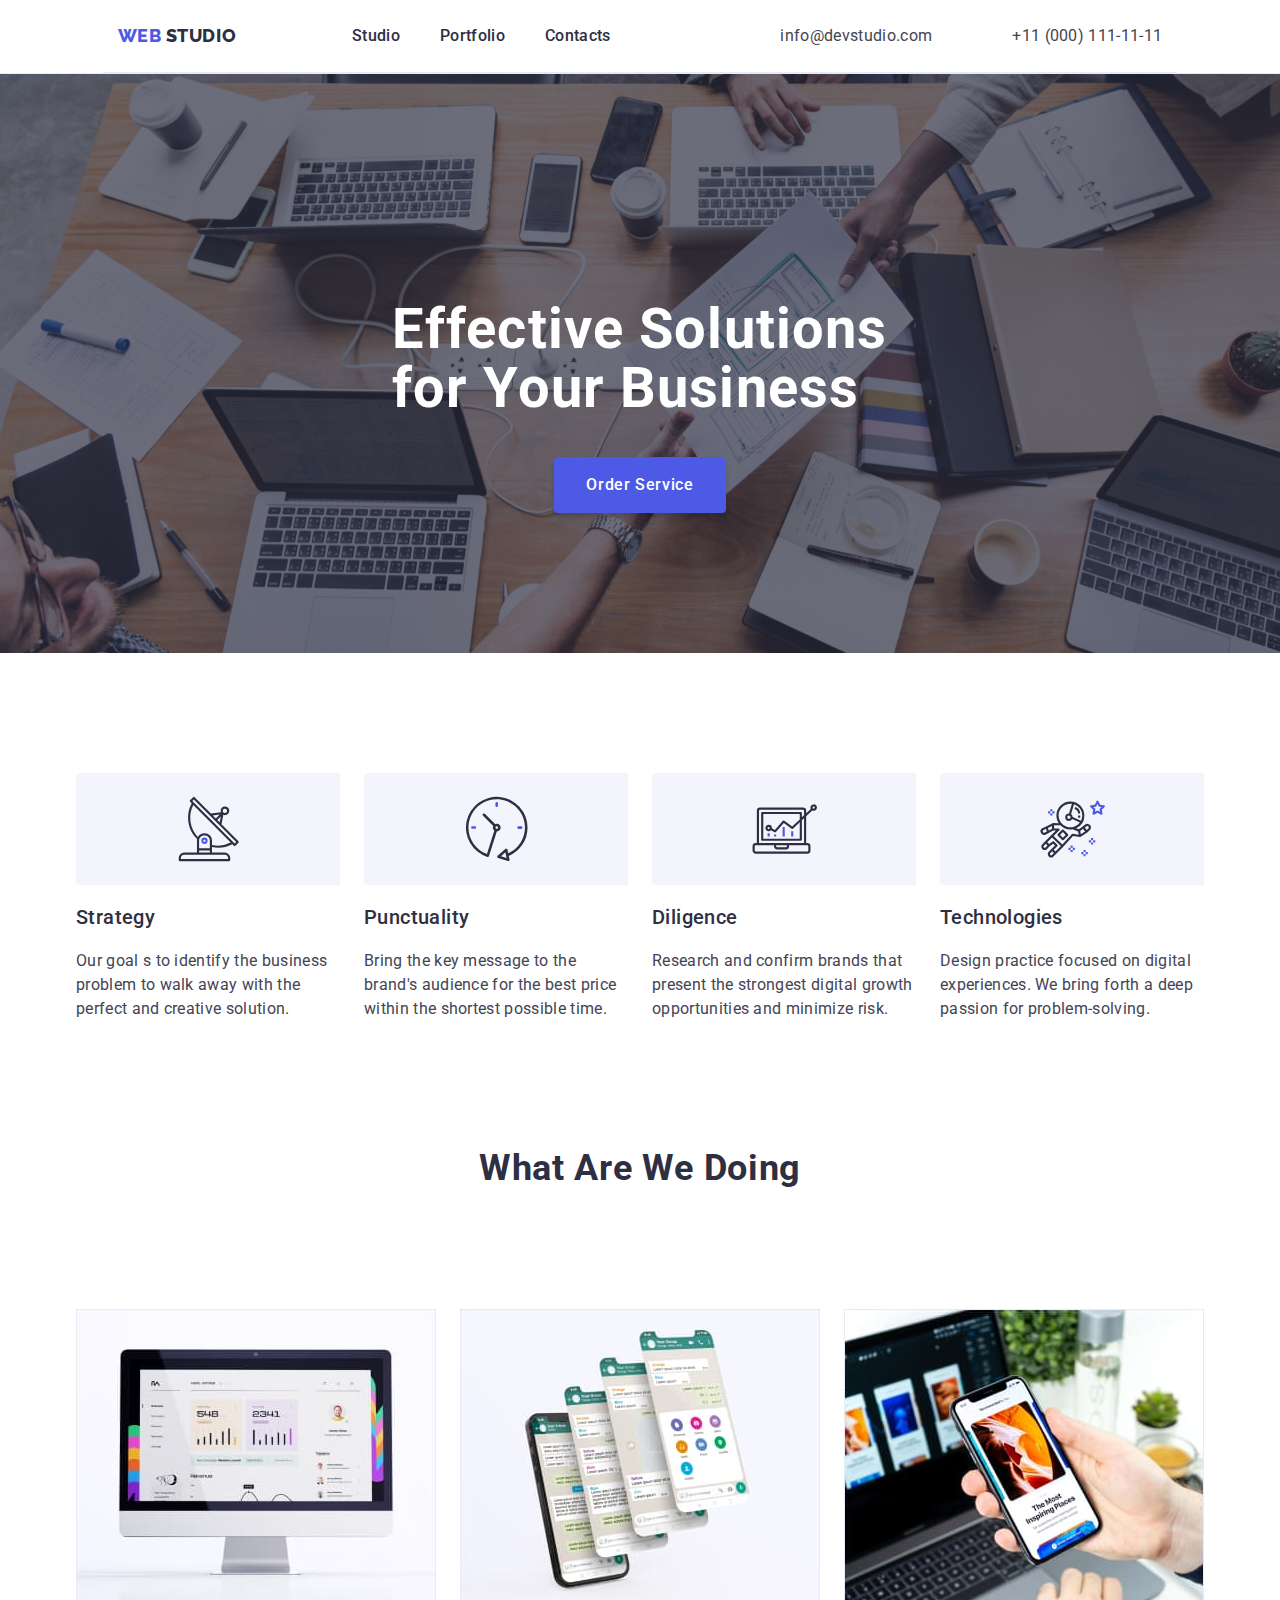
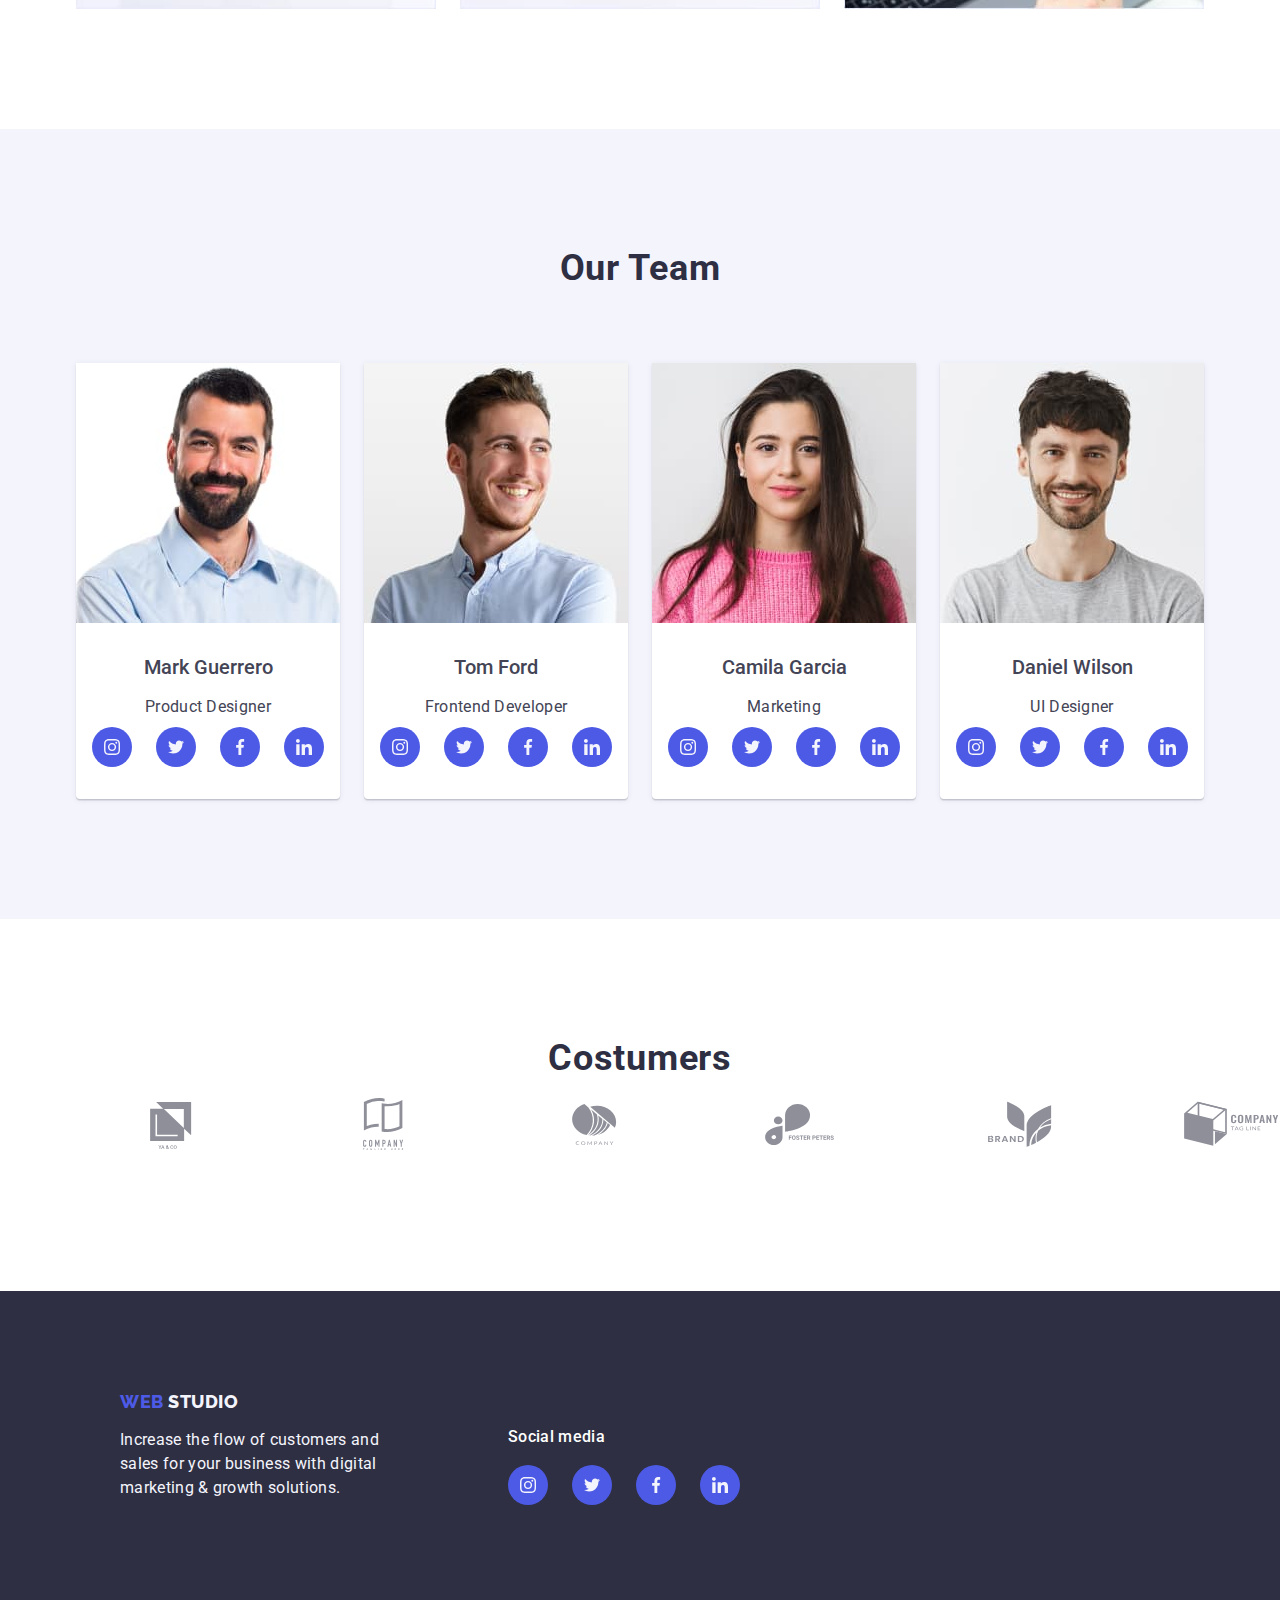
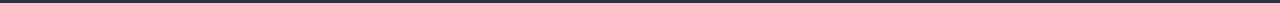
==== index.html @ 8d3af622 "costumers" ====
<!DOCTYPE html>
<html lang="en">
  <head>
    <meta charset="UTF-8" />
    <meta http-equiv="X-UA-Compatible" content="IE=edge" />
    <meta name="viewport" content="width=device-width, initial-scale=1.0" />
    <title>Document</title>
    <link
      rel="stylesheet"
      href="./modern-normalize.min.css"
    />
    <link rel="stylesheet" href="./css/styles.css" />
    <link rel="preconnect" href="https://fonts.googleapis.com" />
    <link rel="preconnect" href="https://fonts.gstatic.com" crossorigin />
    <link
      href="https://fonts.googleapis.com/css2?family=Raleway:wght@700;800&family=Roboto:wght@400;500;700;900&display=swap"
      rel="stylesheet"
    />
  </head>
  <body>
    <header class="flex-header">
      <div class="container flex-header">
        <nav class="flex-nav">
          <a href="#" class="link logo">
            web
            <span class="logo-studio">studio</span>
          </a>
          <ul class="list nav">
            <li>
              <a href="./index.html" class="link">Studio</a>
            </li>
            <li>
              <a href="./portfolio.html" class="link">Portfolio</a>
            </li>
            <li>
              <a href="" class="link">Contacts</a>
            </li>
          </ul>
        </nav>
        <address class="contacts">
          <ul class="list address">
            <li>
              <a href="mailto:info@devstudio.com" class="link contacts email">
                info@devstudio.com
              </a>
            </li>
            <li>
              <a href="tel:+11(000)111-11-11" class="link contacts phone">
                +11 (000) 111-11-11
              </a>
            </li>
          </ul>
        </address>
      </div>
    </header>

    <main>
      <section class="hero">
      <div class="container">
          <h1 class="hero-header">Effective Solutions for Your Business</h1>
          <button type="button" class="order">Order Service</button>
        </section>
      </div>
      <section class="section">
        <div class="container goals">
        <ul class="list first-section-studio">
          <li class="goals">
            <div class="goals-icons"
>           <svg>
              <use href="./images/icons.svg#icon-goals-satellite" class="goals-icons">
              </use>
            </svg>
          </div> 
            <h3 class="element-header">Strategy</h3>
            <p class="element-content">
              Our goal s to identify the business problem to walk away with the
              perfect and creative solution.
            </p>
          </li>
          <li class="goals">
            <div class="goals-icons"
            >           <svg>
                          <use href="./images/icons.svg#icon-goals-clock" class="goals-icons">
                          </use>
                        </svg>
                      </div> 
            <h3 class="element-header">Punctuality</h3>
            <p class="element-content">
              Bring the key message to the brand's audience for the best price
              within the shortest possible time.
            </p>
          </li>
          <li class="goals">
            <div class="goals-icons"
>           <svg>
              <use href="./images/icons.svg#icon-goals-chart" class="goals-icons">
              </use>
            </svg>
          </div> 
            <h3 class="element-header">Diligence</h3>
            <p class="element-content">
              Research and confirm brands that present the strongest digital
              growth opportunities and minimize risk.
            </p>
          </li>
          <li class="goals">
            <div class="goals-icons"
            >           <svg>
                          <use href="./images/icons.svg#icon-goals-astronaut" class="goals-icons">
                          </use>
                        </svg>
                      </div> 
            <h3 class="element-header">Technologies</h3>
            <p class="element-content">
              Design practice focused on digital experiences. We bring forth a
              deep passion for problem-solving.
            </p>
          </li>
        </ul>
      </div>
      </section>
      <section class="section">

        <h2 class="section-header">What are we doing</h2>
        <ul class="list projects">
          <li>
            <img
              src="./images/monitor.jpg"
              alt="website statistics seen from the perspective of the employee's account"
              width="360"
              height="300"
            />
          </li>
          <li>
            <img
              src="./images/phone-screens.jpg"
              alt="four previews of the chat screen on the communication platform, three of them floating above the smartphone screen"
              width="360"
              height="300"
            />
          </li>
          <li>
            <img
              src="./images/phone-in-front-of-the-laptop.jpg"
              alt="advertisement of the most inspring places recommendation app
            read on a smartphone. In the background, a laptop with the same
            application, a bottle of water, a cup of coffee and plants next to
            it"
              width="360"
              height="300"
            />
          </li>
        </ul>
      </section>
      <section class="section team-background">
        <div class="container flex-column">
        <h2 class="section-header-team">Our Team</h2>
        <ul class="list section-team">
          <li class="team">
            <img
              src="./images/team-card-first.jpg"
              alt="smiling worker with thick beard and brown eyes, looking straight at the camera, wearing a blue shirt"
              width="264"
              height="260"
            />
            <div class="team-image-caption">
            <h4 class="heading-section">Mark Guerrero</h4>
            <p class="element-content">Product Designer</p>
     
            <ul class="social-media">
              <li class="circle">
            <svg>
              <use href="./images/icons.svg#icon-instagram" width="16" height="16"></use>
            </svg>
          </li>
          <li class="circle">
            <svg>
              <use href="./images/icons.svg#icon-twitter" width="16" height="16">
              </use>
            </svg>
          </li>
          <li class="circle">
            <svg>
              <use href="./images/icons.svg#icon-facebook"  width="16" height="16">
              </use>
            </svg>
          </li>
          <li class="circle">
            <svg>
              <use href="./images/icons.svg#icon-linkedin"  width="16" height="16">
              </use>
            </svg>
          </li>
          </ul>
          </div>
          </li>
          <li class="team">
            <img
              src="./images/team-card-second.jpg"
              alt="smiling slim worker looking into the distance, he has blonde hair and is wearing a blue shirt"
              width="264"
              height="260"
            />
            <div class="team-image-caption">

            <h4 class="heading-section">Tom Ford</h4>
            <p class="element-content">Frontend Developer</p>
        
              <ul class="social-media">
                <li class="circle">
              <svg>
                <use href="./images/icons.svg#icon-instagram" width="16" height="16"></use>
              </svg>
            </li>
            <li class="circle">
              <svg>
                <use href="./images/icons.svg#icon-twitter" width="16" height="16">
                </use>
              </svg>
            </li>
            <li class="circle">
              <svg>
                <use href="./images/icons.svg#icon-facebook"  width="16" height="16">
                </use>
              </svg>
            </li>
            <li class="circle">
              <svg>
                <use href="./images/icons.svg#icon-linkedin"  width="16" height="16">
                </use>
              </svg>
            </li>
            </ul>
            </div>
          </li>
          <li class="team">
            <img
              src="./images/team-card-third.jpg"
              alt="slightly smiling female worker with long brown hair, wears pink lipstick and pink sweater"
              width="264"
              height="260"
            />
            <div class="team-image-caption">
            <h4 class="heading-section">Camila Garcia</h4>
            <p class="element-content">Marketing</p>
      
              <ul class="social-media">
                <li class="circle">
              <svg>
                <use href="./images/icons.svg#icon-instagram" width="16" height="16"></use>
              </svg>
            </li>
            <li class="circle">
              <svg>
                <use href="./images/icons.svg#icon-twitter" width="16" height="16">
                </use>
              </svg>
            </li>
            <li class="circle">
              <svg>
                <use href="./images/icons.svg#icon-facebook"  width="16" height="16">
                </use>
              </svg>
            </li>
            <li class="circle">
              <svg>
                <use href="./images/icons.svg#icon-linkedin"  width="16" height="16">
                </use>
              </svg>
            </li>
            </ul>
            </div>
          </li>
          <li class="team">
            <img
              src="./images/team-card-fourth.jpg"
              alt="slim smiling worker looking straight at the camera, has fine stubble and brown hair"
              width="264"
              height="260"
            />
            <div class="team-image-caption">
            <h4 class="heading-section">Daniel Wilson</h4>
            <p class="element-content">UI Designer</p>
              <ul class="social-media">
                <li class="circle">
              <svg>
                <use href="./images/icons.svg#icon-instagram" width="16" height="16"></use>
              </svg>
            </li>
            <li class="circle">
              <svg>
                <use href="./images/icons.svg#icon-twitter" width="16" height="16">
                </use>
              </svg>
            </li>
            <li class="circle">
              <svg>
                <use href="./images/icons.svg#icon-facebook"  width="16" height="16">
                </use>
              </svg>
            </li>
            <li class="circle">
              <svg>
                <use href="./images/icons.svg#icon-linkedin"  width="16" height="16">
                </use>
              </svg>
            </li>
            </ul>
            
            </div>
          </li>
        </ul>
      </div>
      </section>
      <section class="costumers-section">
        <div class="container">
          <h2 class="section-header-costumers">Costumers</h2>
          <ul class="list costumers">
<li>
  <svg class="costumers-icons">
    <use href="./images/icons.svg#icon-client-one"></use>
  </svg>
</li>
<li>
  <svg class="costumers-icons">
    <use href="./images/icons.svg#icon-client-two"></use>
  </svg>
</li>
<li>
  <svg class="costumers-icons">
    <use href="./images/icons.svg#icon-client-three"></use>
  </svg>
</li>
<li>
  <svg class="costumers-icons">
    <use href="./images/icons.svg#icon-client-four"></use>
  </svg>
</li>
<li>
  <svg class="costumers-icons">
    <use href="./images/icons.svg#icon-client-five"></use>
  </svg>
</li>
<li>
  <svg class="costumers-icons">
    <use href="./images/icons.svg#icon-client-six"></use>
  </svg>
</li>
          </ul>        
        </div>
      </section>
        </main>
    <footer class="footer-background-color footer-height">
      <div class="footer-logo">
      <a href="#" class="link logo">
        web
        <span class="logo-footer">studio</span>
      </a>
      <p class="element-content footer">
        Increase the flow of customers and sales for your business with digital
        marketing & growth solutions.
      </p>
    </div>
      <div class="icons-footer">

        <h4>Social media</h4>
        <ul class="social-media">
          <li class="circle">
        <svg>
          <use href="./images/icons.svg#icon-instagram" width="16" height="16"></use>
        </svg>
      </li>
      <li class="circle">
        <svg>
          <use href="./images/icons.svg#icon-twitter" width="16" height="16">
          </use>
        </svg>
      </li>
      <li class="circle">
        <svg>
          <use href="./images/icons.svg#icon-facebook"  width="16" height="16">
          </use>
        </svg>
      </li>
      <li class="circle">
        <svg>
          <use href="./images/icons.svg#icon-linkedin"  width="16" height="16">
          </use>
        </svg>
      </li>
      </ul>
      </div>
    </footer>
  </body>
</html>
---- css/styles.css ----
:root {
  --white: rgba(255, 255, 255, 1);
  --cornflower: rgba(231, 233, 252, 1);
  --iris: rgba(77, 90, 229, 1);
  --navy-blue: rgba(46, 47, 66, 1);
  --slate: rgba(67, 68, 85, 1);
  --cloud: rgba(244, 244, 253, 1);
  --ocean: rgba(64, 75, 191, 1);
  --light-slate: rgba (142, 143, 153, 1);
}

body {
  font-family: "Roboto", sans-serif;
  text-decoration: none;
  color: var(--slate);
  background-color: var(--white);
}

img {
  display: block;
}

ul,
h2,
h4,
p {
  margin-block-start: 0;
  margin-block-end: 0;
  margin-inline-start: 0;
  margin-inline-end: 0;
  padding-inline-start: 0;
}

.container {
  max-width: 1158px;
  margin: 0 auto;
  padding: 0 15px;
}

.link {
  font-size: 16px;
  line-height: 1.5;
  text-decoration: none;
  font-weight: 500;
  color: var(--navy-blue);
  letter-spacing: 0.02em;
}

.link:hover,
.link:focus {
  color: var(--ocean);
}

.flex-header {
  display: flex;
  justify-content: baseline;
  border-bottom: 1px solid var(--cornflower);
}

.logo {
  margin-right: 76px;

  font-family: "Raleway", sans-serif;
  font-weight: 800;
  font-size: 18px;
  line-height: 1.17;
  font-weight: 800px;
  letter-spacing: 0.03em;
  text-transform: uppercase;
  color: var(--iris);
}

.logo-studio {
  color: var(--navy-blue);
}

address {
  font-style: normal;
}

.list {
  list-style: none;
}

.address {
  display: flex;
  justify-content: flex-end;
  gap: 40px;
}

.nav {
  display: flex;
  padding: 24px 0;
  gap: 40px;
  font-weight: 500;
  line-height: 1.5;
}

.flex-nav {
  display: flex;
  align-items: center;
  gap: 40px;
}
.contacts {
  color: var(--slate);
  font-weight: 400;
  display: block;
}

.contacts:hover,
.contacts:focus {
  color: var(--ocean);
}

.phone {
  display: block;
  margin: 24px 0 24px 40px;
}

.email {
  display: block;
  margin: 24px 0 24px 170px;
}

.hero {
  padding: 188px 0 140px 0;
  background-color: var(--navy-blue);
  display: flex;
  justify-content: center;
  flex-direction: column;
  background-image: linear-gradient(
    rgba(46, 47, 66, 0.7),
    rgba(46, 47, 66, 0.7)
  ),
  url(../images/people-office.jpg);
  background-repeat: no-repeat;


}

.hero-header {
  margin-right: auto;
  margin-left: auto;
  max-width: 496px;
  font-size: 56px;
  font-weight: 700;
  line-height: 1.07;
  letter-spacing: 0.02em;
  color: var(--white);


}

.order {
  display: block;
  margin: 0 auto;
  padding: 16px 32px;
  font-family: "Roboto", sans-serif;
  font-size: 16px;
  font-weight: 500;
  line-height: 1.5;
  letter-spacing: 0.04em;

  color: var(--white);
  background-color: var(--iris);
  border: none;
  box-shadow: 0px 4px 4px 0px rgba(0, 0, 0, 0.15);
  border-radius: 4px;
  cursor: pointer;
}

.order:hover,
.order:focus {
  color: var(--ocean);
  background-color: var(--white);
}

.first-section-studio {
  display: flex;
  flex-direction: row;
  gap: 24px;
  padding-top: 120px;
  padding-bottom: 120px;
}

.goals li {
  width: calc((100% - 72px) / 4);
}



.list.projects {
  display: flex;
  flex-direction: row;
  justify-content: center;
  gap: 24px;
  margin-bottom: 120px;
}

.element-header {
  display: flex;
  flex-direction: row;
  font-size: 20px;
  font-weight: 500;
  line-height: 1.2;
  letter-spacing: 0.02em;
  color: var(--navy-blue);
}

.flex-column {
  flex-direction: column;
}

h4 > .element-header {
  margin: 35px;
}

.section-header {
  font-size: 36px;
  font-weight: 700;
  line-height: 1.11;
  text-align: center;
  letter-spacing: 0.02em;
  text-transform: capitalize;
  color: var(--navy-blue);
  padding-bottom: 120px;
}
.section-header-team {
  font-size: 36px;
  font-weight: 700;
  line-height: 1.11;
  text-align: center;
  letter-spacing: 0.02em;
  text-transform: capitalize;
  color: var(--navy-blue);
  padding-top: 120px;
  padding-bottom: 0 auto;
}

.section-team {
  width: calc((100% - 72px px) / 4);
  display: flex;
  flex-direction: row;
  justify-content: center;
  gap: 24px;
  padding-bottom: 120px;
  padding-top: 74px;
  margin: 0 auto;
}

.team {
  text-align: center;
  border-radius: 0px 0px 4px 4px;
  background: var(--white, #fff);
  box-shadow: 0px 2px 1px 0px rgba(46, 47, 66, 0.08),
    0px 1px 1px 0px rgba(46, 47, 66, 0.16),
    0px 1px 6px 0px rgba(46, 47, 66, 0.08);
}

.team-image-caption {

  padding: 32px 0px;
  text-align: center;

}

.team-background {
  background-color: var(--cloud);
}

.heading-section  {
  font-size: 20px;
  font-weight: 500;
  line-height: 1.2em;
  margin-bottom: 8px;
}

.element-content {
  font-size: 16px;
  line-height: 1.5;
  letter-spacing: 0.02em;
  margin-bottom: 8px;
}

.footer.element-content {
  color: var(--cloud);
}

.footer-height {
  max-height: 312px;
  padding: 100px 120px;
}

.footer-background-color {
  background-color: var(--navy-blue);
}

.logo-footer {
  color: var(--cloud);
  display: inline-block;
}

.element-content {
  color: var(--slate);
  line-height: 1.5;
  letter-spacing: 0.02em;
  display: block;
  width: 264px;
  margin-top: 16px;
}

.button.menu {
  padding: 12px 24px 12px;
  outline: none;
  font-family: "Roboto", sans-serif;
  font-size: 16px;
  font-weight: 500;
  line-height: 1.5;
  letter-spacing: 0.04em;
  color: var(--iris);
  background-color: var(--cloud);
  border: 1px solid var(--cornflower);
  border-radius: 4px;
  cursor: pointer;
}

.button.menu:active {
  color: var(--white);
  background-color: var(--ocean);
}
.button.menu:hover,
.button.menu:focus {
  color: var(--white);
  background-color: var(--ocean);
  box-shadow: 0px 2px 2px 0px rgba(0, 0, 0, 0.12);
  box-shadow: 0px 2px 1px 0px rgba(0, 0, 0, 0.08);
  box-shadow: 0px 3px 1px 0px rgba(0, 0, 0, 0.1);
}

.portfolio-container {
  padding-top: 96px;
  padding-bottom: 120px;
}

.menu-filters {
  display: flex;
  justify-content: center;
  gap: 24px;
  margin-bottom: 72px;
}

.portfolio-section {
  display: flex;
  justify-content: center;
  flex-direction: row;
  flex-wrap: wrap;
  column-gap: 24px;
  row-gap: 48px;
}


.project-card-caption {
  padding: 32px 16px 32px;
  border: 1px solid var(--cornflower);
  border-top: none;
}

.project-card-heading, .project-card-heading:visited  {
  color: var(--navyblue);
  font-size: 20px;
  font-weight: 500;
  line-height: 1.2em;
  margin-bottom: 8px;
}

.project-card-type, .project-card-type:visited {
    color: var(--slate, #434455);
    font-family: Roboto;
    font-size: 16px;
    line-height: 1.5em;
    letter-spacing: 0.32px;
}

.goals-icons {
  display: flex;
  justify-content: center;
  align-items: center;
  width: 264px;
  height: 112px;
  border-radius: 4px;
}


.social-media {
  display: flex;
  justify-content: center;
  gap: 24px;
  list-style: none;
}

.circle {
  display: flex;
  justify-content: center;
  align-items: center;
  width: 40px;
  height: 40px;
  border-radius: 50%;
  background-color: var(--iris);
}

.circle>svg {
  width: 16px;
  height: 16px;
}

.section-header-costumers {
  font-size: 36px;
  font-weight: 700;
  line-height: 1.11;
  letter-spacing: 0.02em;
  text-align: center;
color: var(--navy-blue);  

}

.costumers-section {
  display: flex;
  flex-direction: row;
  gap: 24px;
  padding-top: 120px;
  padding-bottom: 120px;
}

.costumers-icons {
  width: 188px;
  height: 88px;
  border: 1px solid var(--light-slate);
  border-radius: 4px;
}

.costumers  {
  display: flex;
  gap: 24px;
}

.circle-footer { display: flex;
  justify-content: center;
  align-items: center;
  width: 40px;
  height: 40px;
  border-radius: 50%;
  background-color: var(--iris);}

  .icons-footer {
    display: inline-block;
    margin-left: 120px;
   
  }
.footer-logo {
  display: inline-block;
}

.icons-footer>h4 {
  color: var(--white);
font-weight: 500;
line-height: 24px;
letter-spacing: 0.02em;
text-align: left;
margin-bottom: 16px;

}
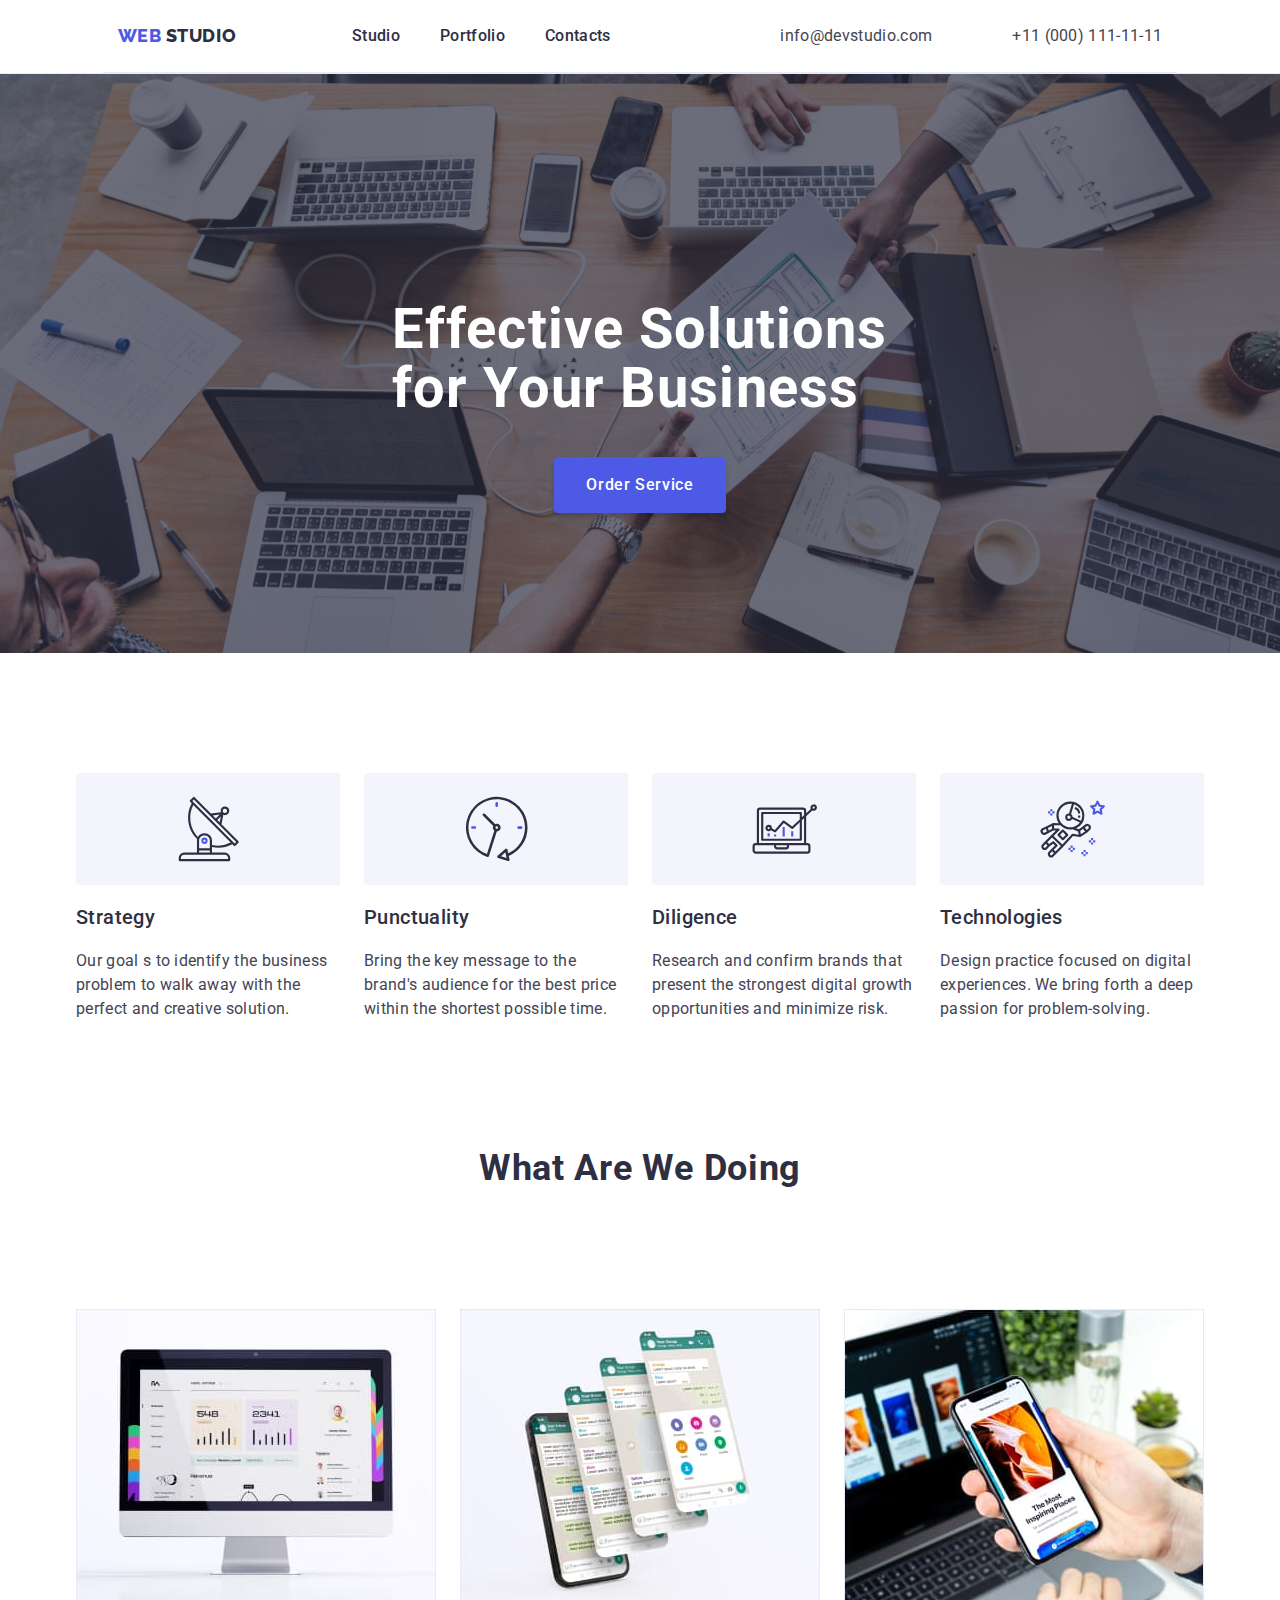
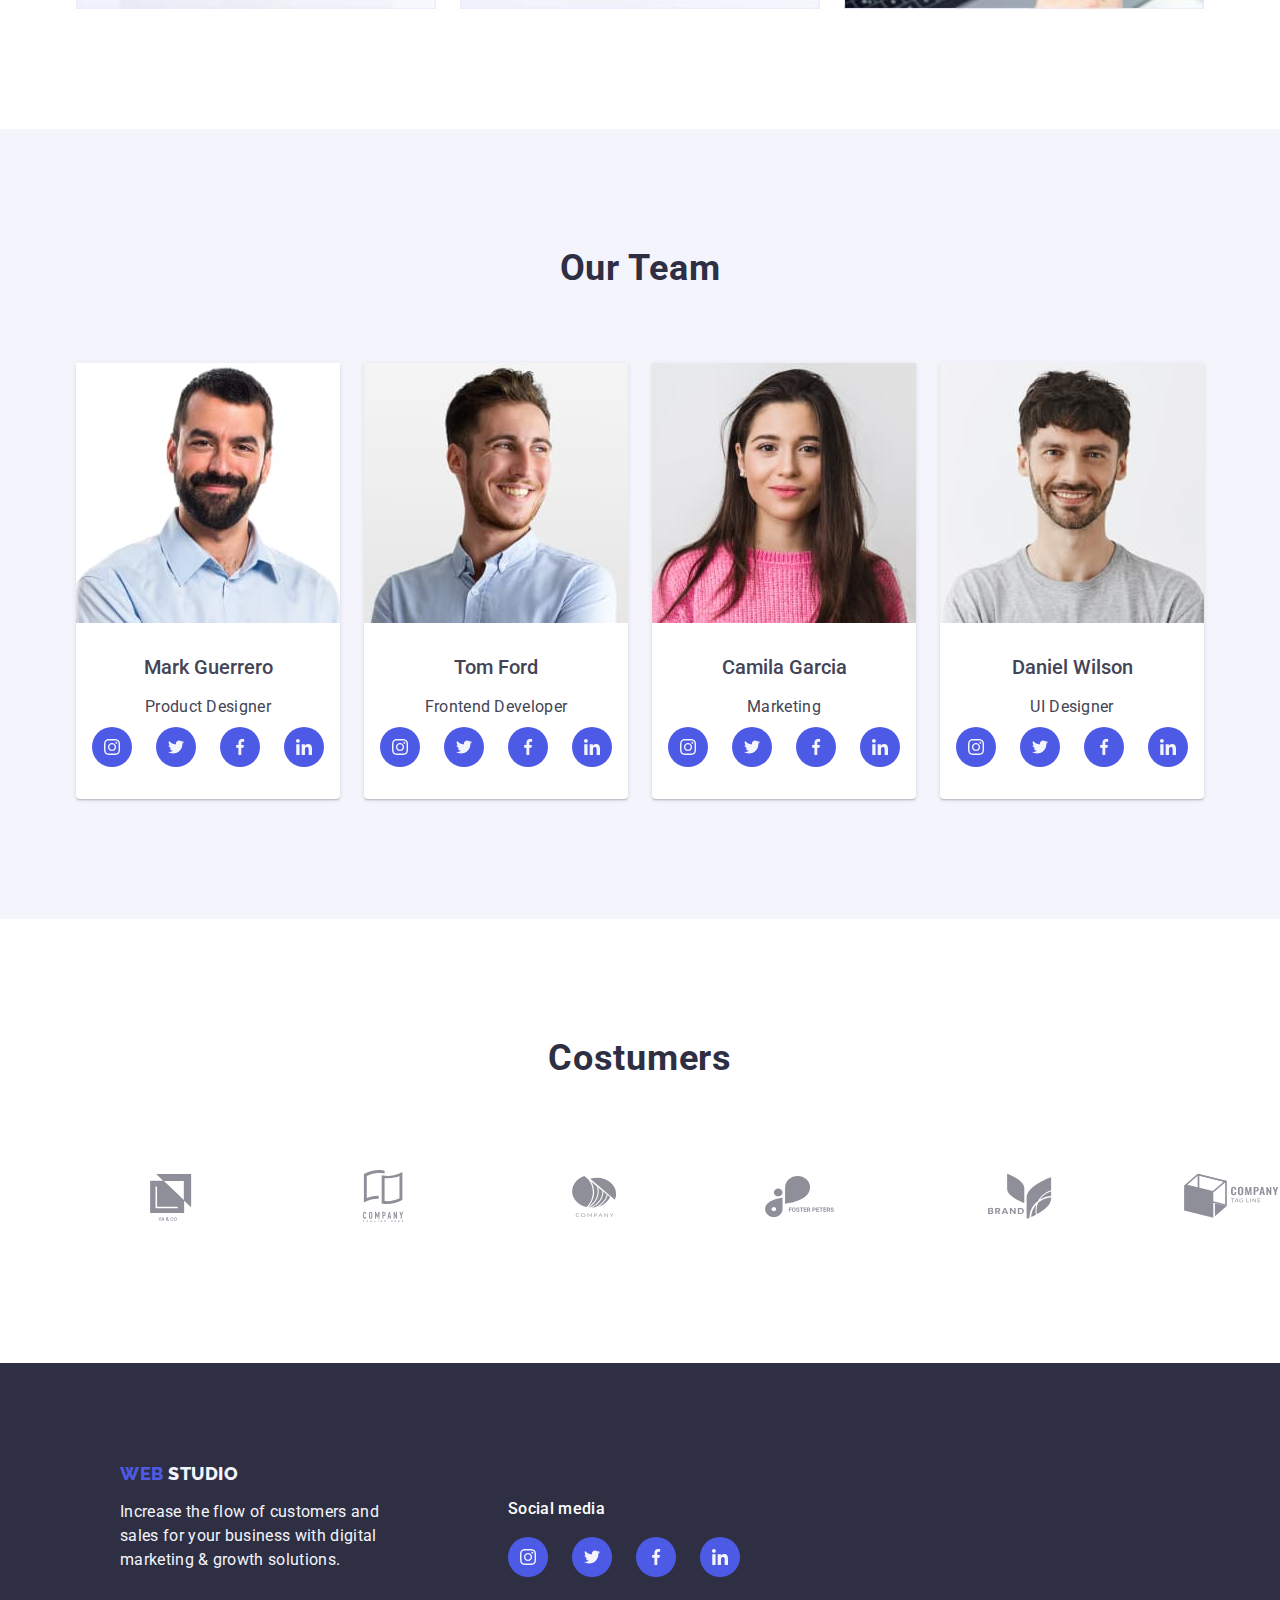
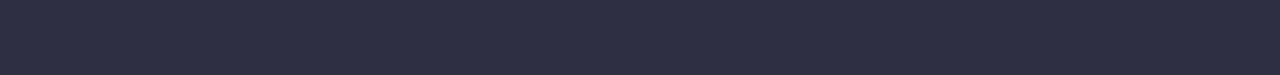
==== commit f46b1d65: "hover" ====
--- a/index.html
+++ b/index.html
@@ -301,7 +301,7 @@
             </li>
             <li class="circle">
               <svg>
-                <use href="./images/icons.svg#icon-linkedin"  width="16" height="16">
+                <use href="./images/icons.svg#icon-linkedin"  width="16" height="16" class="team-card-sm">
                 </use>
               </svg>
             </li>
@@ -362,8 +362,7 @@
       </p>
     </div>
       <div class="icons-footer">
-
-        <h4>Social media</h4>
+        <h4 class="footer-sm">Social media</h4>
         <ul class="social-media">
           <li class="circle">
         <svg>
--- a/css/styles.css
+++ b/css/styles.css
@@ -8,6 +8,7 @@
   --cloud: rgba(244, 244, 253, 1);
   --ocean: rgba(64, 75, 191, 1);
   --light-slate: rgba (142, 143, 153, 1);
+  --success: rgba(49, 208, 170, 1);
 }
 
 body {
@@ -249,6 +250,13 @@
   margin: 0 auto;
 }
 
+.team-card-sm:hover {
+  color: var(--ocean);
+}
+.social-media.circle:hover {
+  color: var(--success);
+
+}
 .team {
   text-align: center;
   border-radius: 0px 0px 4px 4px;
@@ -421,7 +429,7 @@
   letter-spacing: 0.02em;
   text-align: center;
 color: var(--navy-blue);  
-
+margin-bottom: 72px;
 }
 
 .costumers-section {
@@ -443,6 +451,8 @@
   display: flex;
   gap: 24px;
 }
+
+
 
 .circle-footer { display: flex;
   justify-content: center;
@@ -467,7 +477,7 @@
 line-height: 24px;
 letter-spacing: 0.02em;
 text-align: left;
-margin-bottom: 16px;
-
-}
-
+padding-bottom: 16px;
+
+}
+
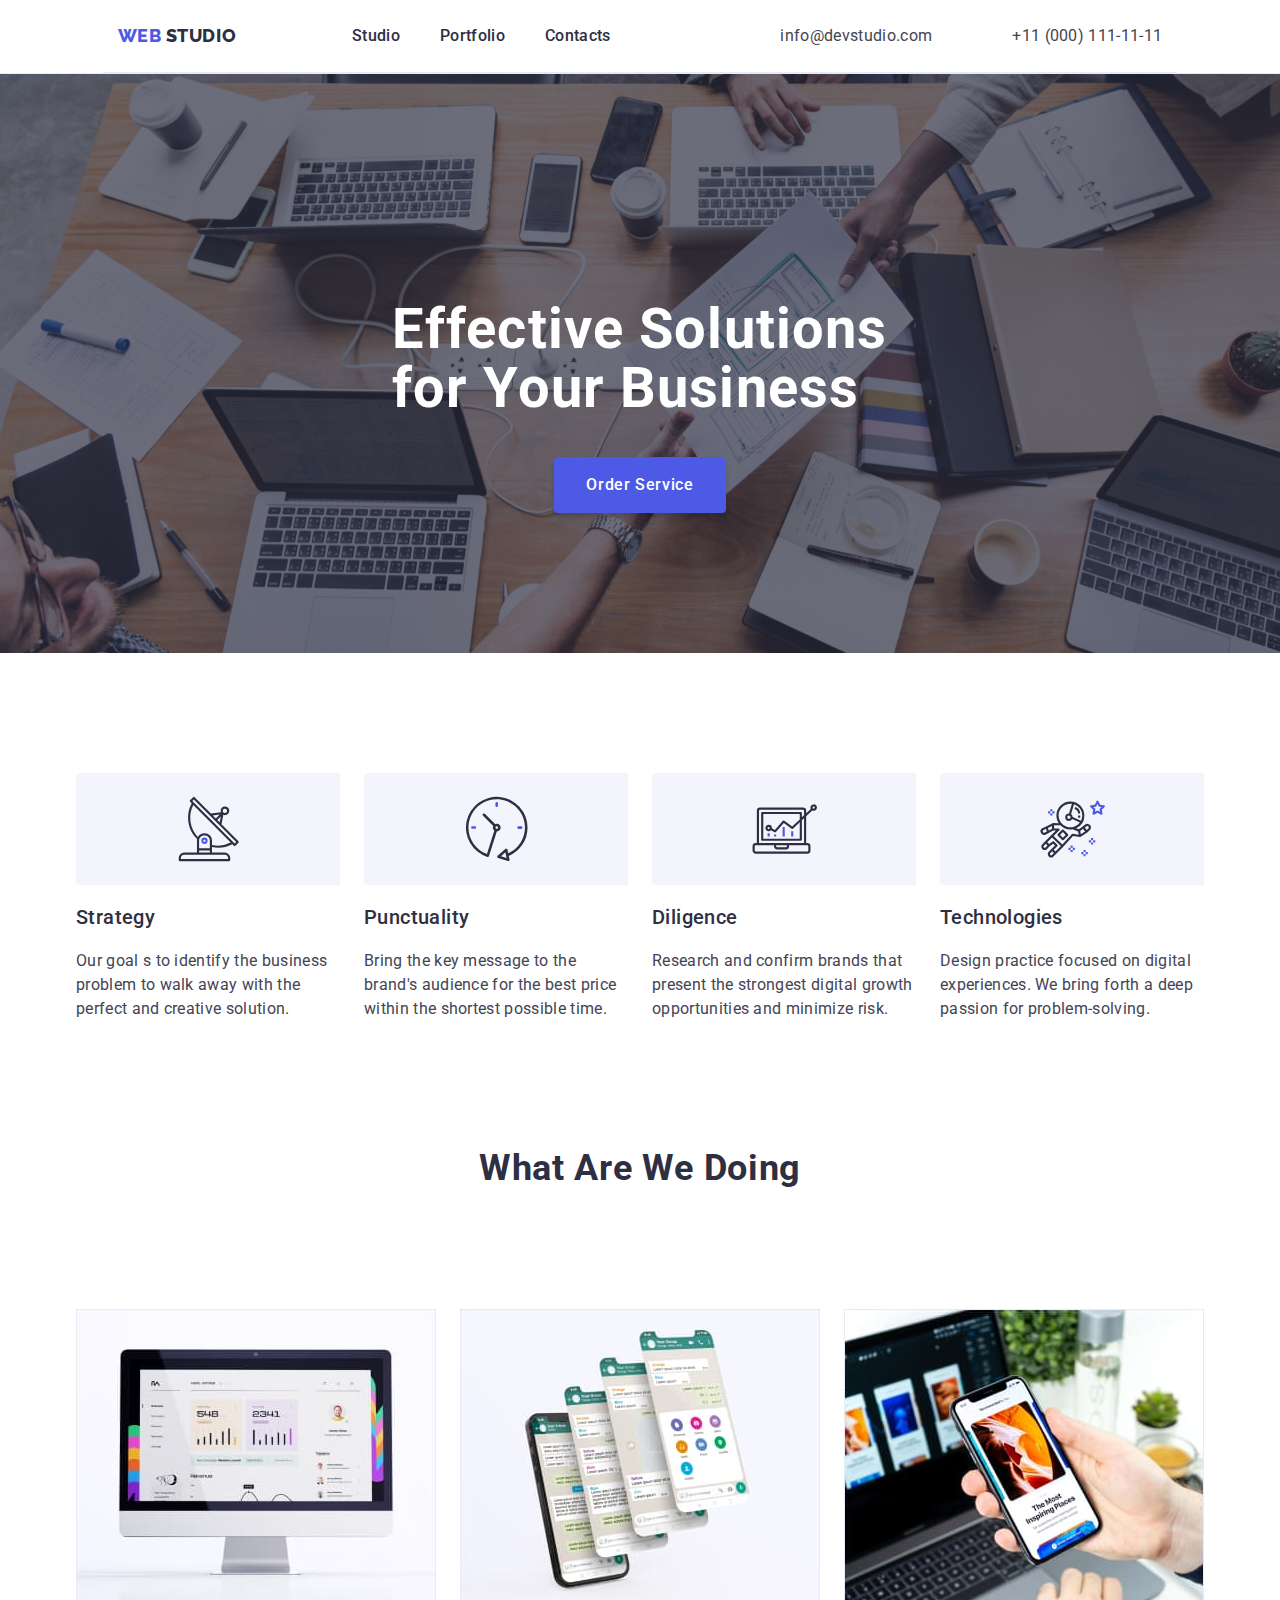
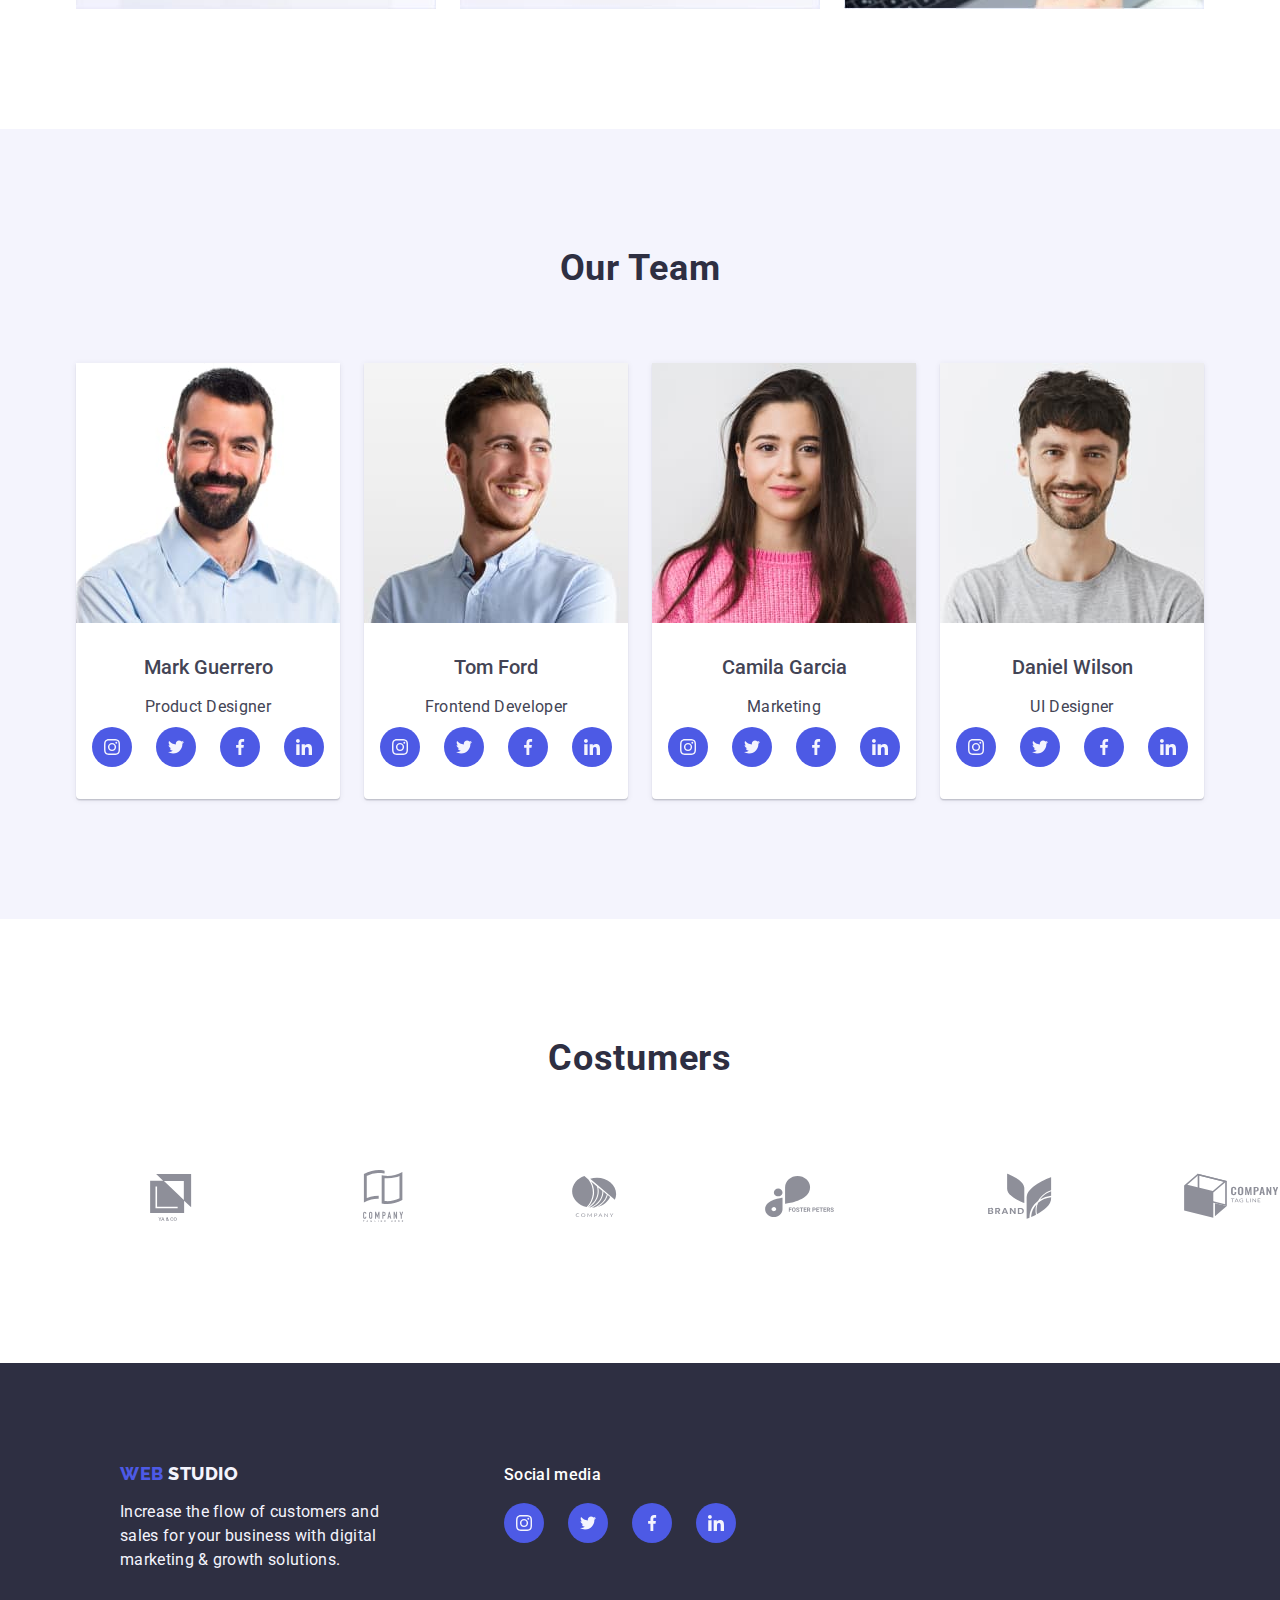
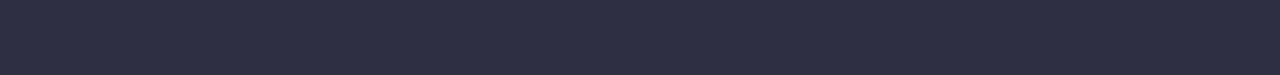
==== commit 589ddefd: "flex footer" ====
--- a/index.html
+++ b/index.html
@@ -351,6 +351,7 @@
       </section>
         </main>
     <footer class="footer-background-color footer-height">
+      <div class="footer-flex">
       <div class="footer-logo">
       <a href="#" class="link logo">
         web
@@ -389,6 +390,7 @@
       </li>
       </ul>
       </div>
+    </div>
     </footer>
   </body>
 </html>
--- a/css/styles.css
+++ b/css/styles.css
@@ -438,6 +438,7 @@
   gap: 24px;
   padding-top: 120px;
   padding-bottom: 120px;
+  background-color: var(--white);
 }
 
 .costumers-icons {
@@ -481,3 +482,6 @@
 
 }
 
+.footer-flex {
+  display: flex;
+}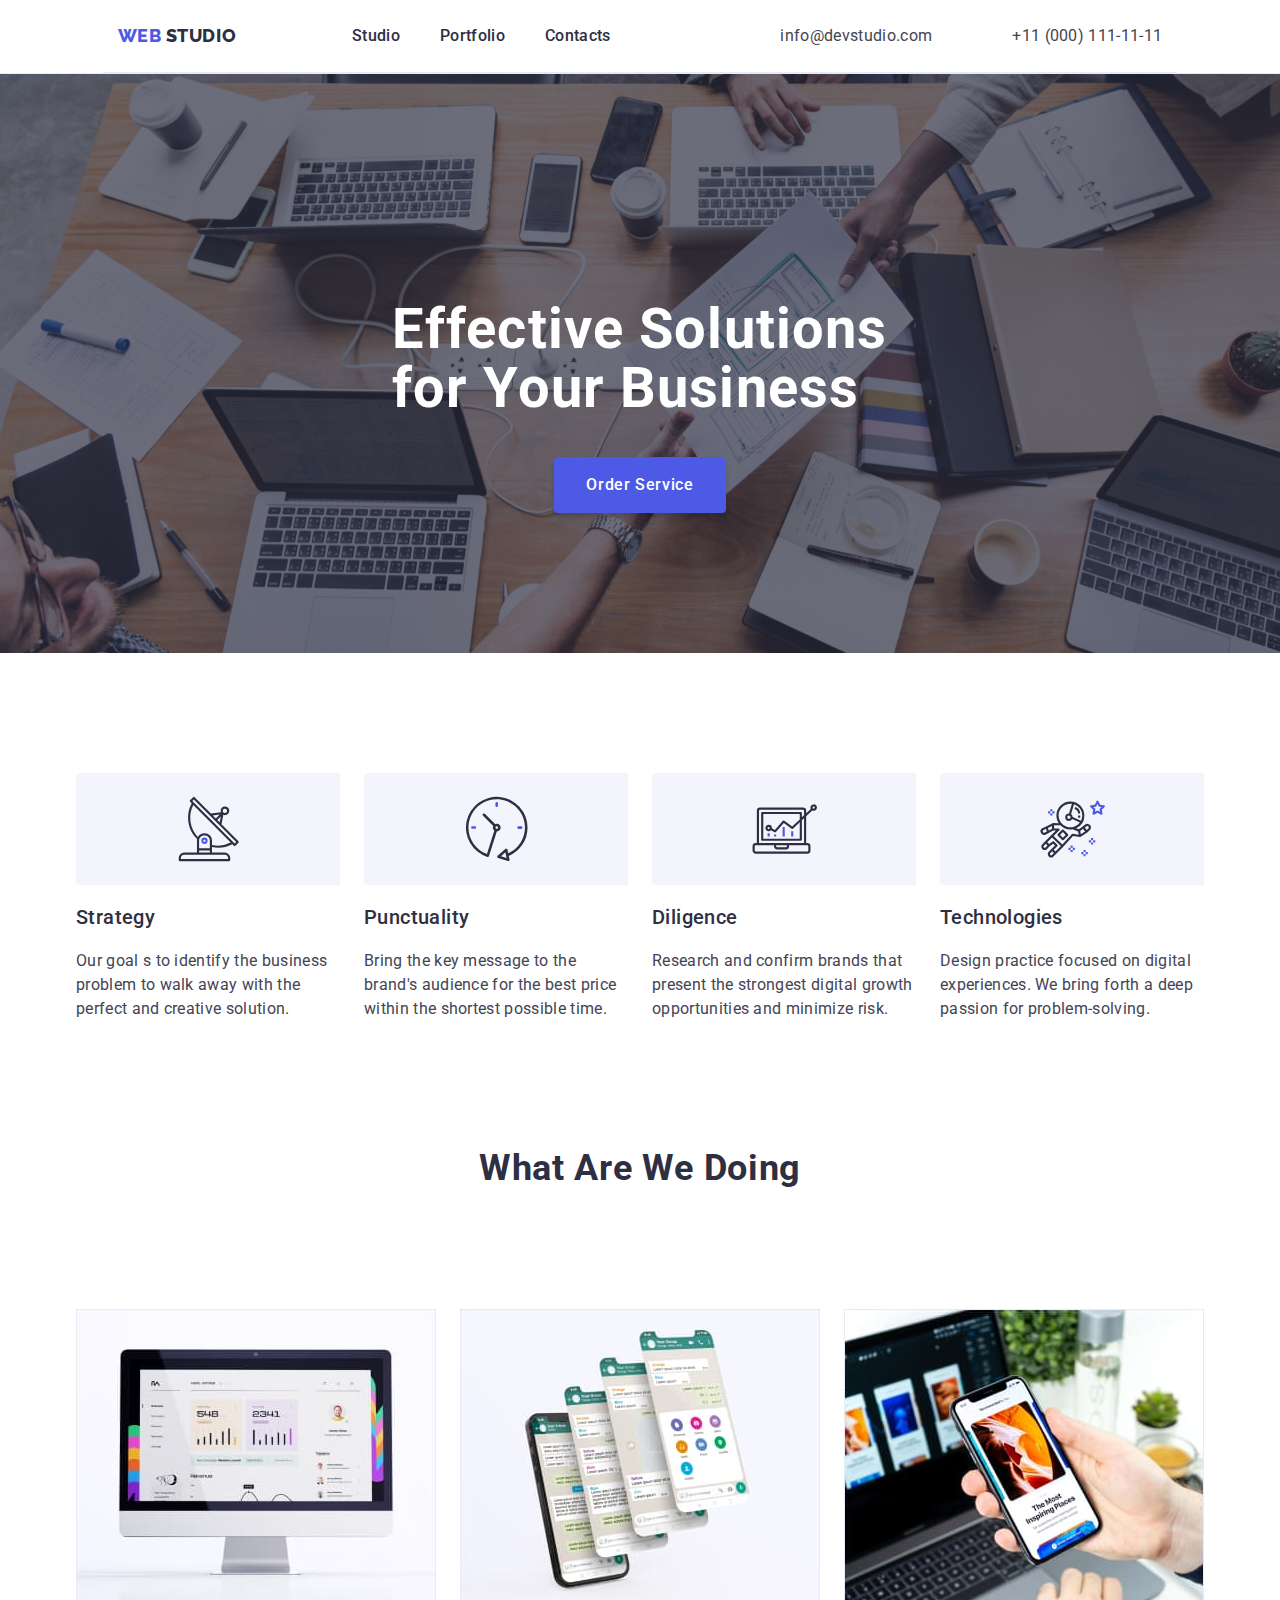
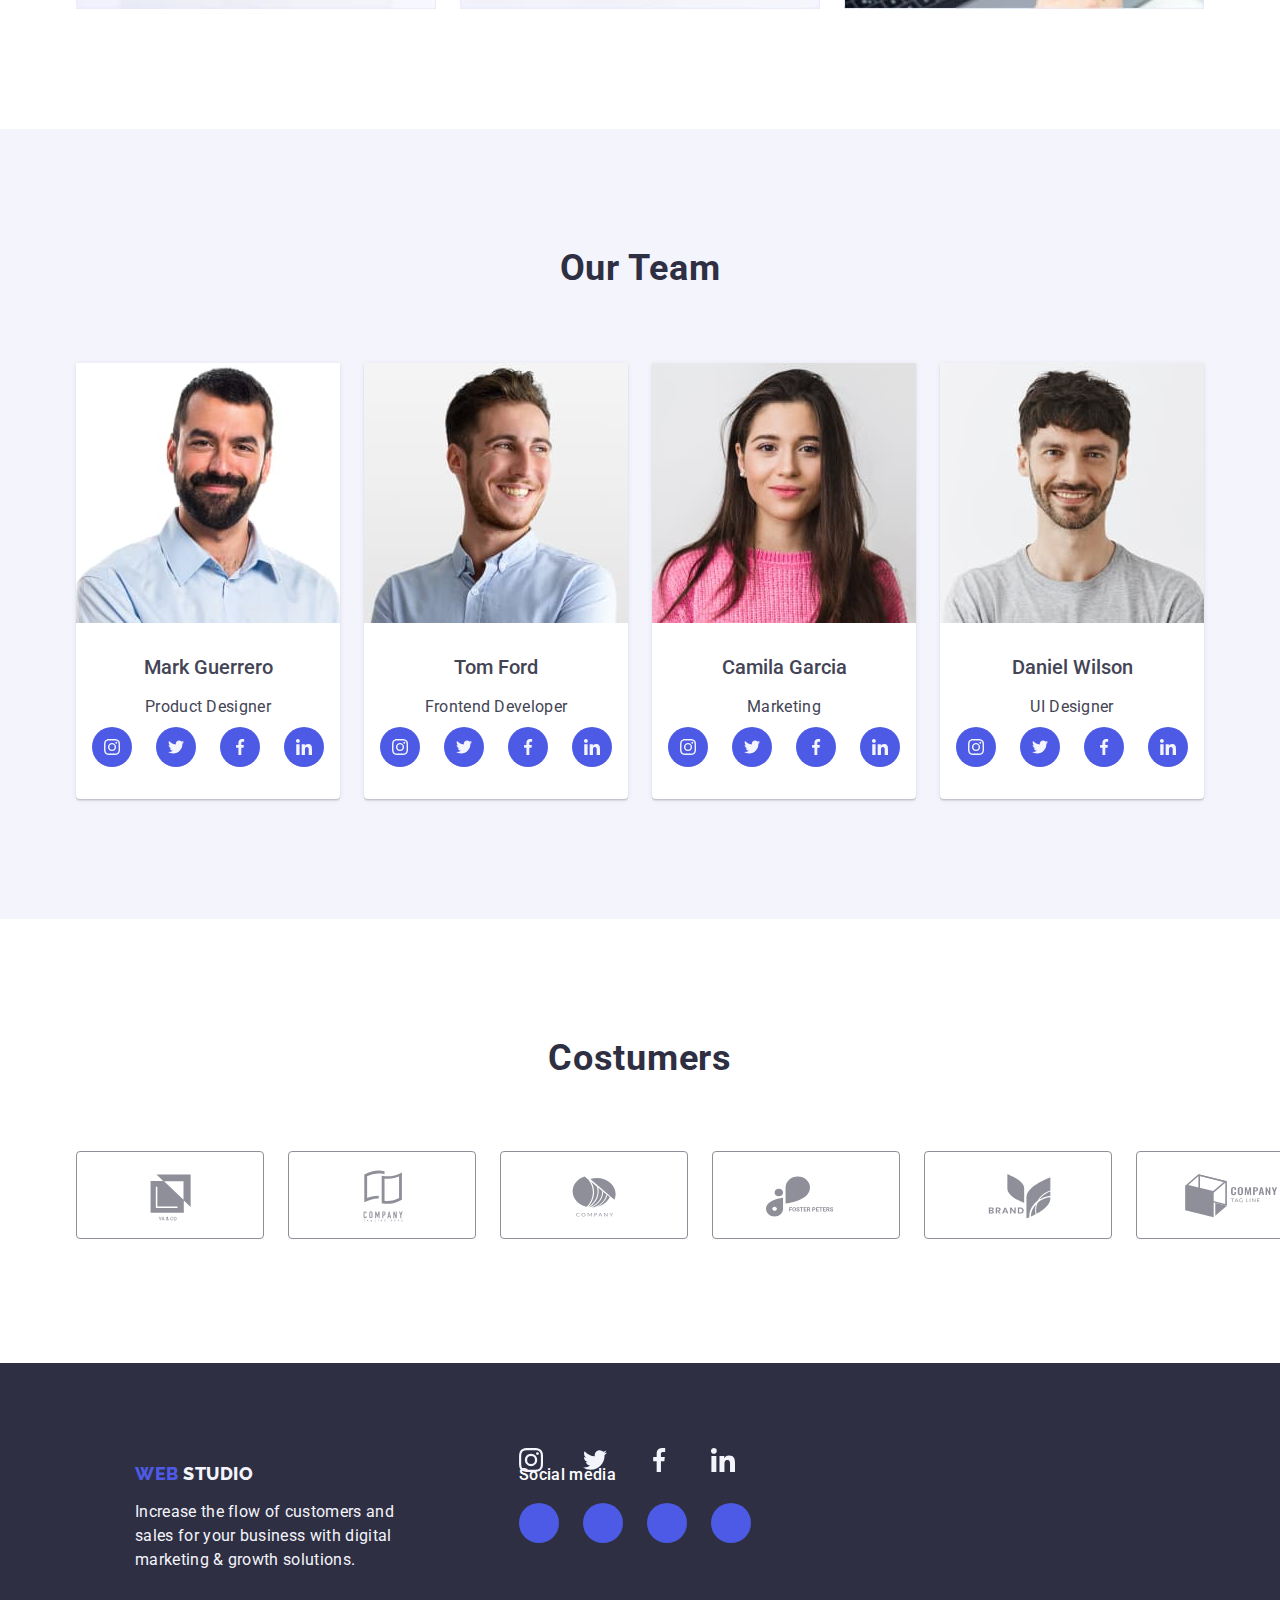
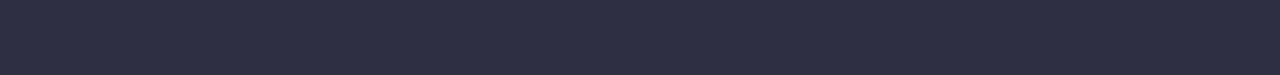
==== commit 9db89e34: "icons footer" ====
--- a/index.html
+++ b/index.html
@@ -5,10 +5,7 @@
     <meta http-equiv="X-UA-Compatible" content="IE=edge" />
     <meta name="viewport" content="width=device-width, initial-scale=1.0" />
     <title>Document</title>
-    <link
-      rel="stylesheet"
-      href="./modern-normalize.min.css"
-    />
+    <link rel="stylesheet" href="./modern-normalize.min.css" />
     <link rel="stylesheet" href="./css/styles.css" />
     <link rel="preconnect" href="https://fonts.googleapis.com" />
     <link rel="preconnect" href="https://fonts.gstatic.com" crossorigin />
@@ -56,71 +53,78 @@
 
     <main>
       <section class="hero">
-      <div class="container">
+        <div class="container">
           <h1 class="hero-header">Effective Solutions for Your Business</h1>
           <button type="button" class="order">Order Service</button>
-        </section>
-      </div>
+        </div>
+      </section>
       <section class="section">
         <div class="container goals">
-        <ul class="list first-section-studio">
-          <li class="goals">
-            <div class="goals-icons"
->           <svg>
-              <use href="./images/icons.svg#icon-goals-satellite" class="goals-icons">
-              </use>
-            </svg>
-          </div> 
-            <h3 class="element-header">Strategy</h3>
-            <p class="element-content">
-              Our goal s to identify the business problem to walk away with the
-              perfect and creative solution.
-            </p>
-          </li>
-          <li class="goals">
-            <div class="goals-icons"
-            >           <svg>
-                          <use href="./images/icons.svg#icon-goals-clock" class="goals-icons">
-                          </use>
-                        </svg>
-                      </div> 
-            <h3 class="element-header">Punctuality</h3>
-            <p class="element-content">
-              Bring the key message to the brand's audience for the best price
-              within the shortest possible time.
-            </p>
-          </li>
-          <li class="goals">
-            <div class="goals-icons"
->           <svg>
-              <use href="./images/icons.svg#icon-goals-chart" class="goals-icons">
-              </use>
-            </svg>
-          </div> 
-            <h3 class="element-header">Diligence</h3>
-            <p class="element-content">
-              Research and confirm brands that present the strongest digital
-              growth opportunities and minimize risk.
-            </p>
-          </li>
-          <li class="goals">
-            <div class="goals-icons"
-            >           <svg>
-                          <use href="./images/icons.svg#icon-goals-astronaut" class="goals-icons">
-                          </use>
-                        </svg>
-                      </div> 
-            <h3 class="element-header">Technologies</h3>
-            <p class="element-content">
-              Design practice focused on digital experiences. We bring forth a
-              deep passion for problem-solving.
-            </p>
-          </li>
-        </ul>
-      </div>
+          <ul class="list first-section-studio">
+            <li class="goals">
+              <div class="goals-icons">
+                <svg>
+                  <use
+                    href="./images/icons.svg#icon-goals-satellite"
+                    class="goals-icons"
+                  ></use>
+                </svg>
+              </div>
+              <h3 class="element-header">Strategy</h3>
+              <p class="element-content">
+                Our goal s to identify the business problem to walk away with
+                the perfect and creative solution.
+              </p>
+            </li>
+            <li class="goals">
+              <div class="goals-icons">
+                <svg>
+                  <use
+                    href="./images/icons.svg#icon-goals-clock"
+                    class="goals-icons"
+                  ></use>
+                </svg>
+              </div>
+              <h3 class="element-header">Punctuality</h3>
+              <p class="element-content">
+                Bring the key message to the brand's audience for the best price
+                within the shortest possible time.
+              </p>
+            </li>
+            <li class="goals">
+              <div class="goals-icons">
+                <svg>
+                  <use
+                    href="./images/icons.svg#icon-goals-chart"
+                    class="goals-icons"
+                  ></use>
+                </svg>
+              </div>
+              <h3 class="element-header">Diligence</h3>
+              <p class="element-content">
+                Research and confirm brands that present the strongest digital
+                growth opportunities and minimize risk.
+              </p>
+            </li>
+            <li class="goals">
+              <div class="goals-icons">
+                <svg>
+                  <use
+                    href="./images/icons.svg#icon-goals-astronaut"
+                    class="goals-icons"
+                  ></use>
+                </svg>
+              </div>
+              <h3 class="element-header">Technologies</h3>
+              <p class="element-content">
+                Design practice focused on digital experiences. We bring forth a
+                deep passion for problem-solving.
+              </p>
+            </li>
+          </ul>
+        </div>
       </section>
       <section class="section">
-
         <h2 class="section-header">What are we doing</h2>
         <ul class="list projects">
           <li>
@@ -154,241 +158,306 @@
       </section>
       <section class="section team-background">
         <div class="container flex-column">
-        <h2 class="section-header-team">Our Team</h2>
-        <ul class="list section-team">
-          <li class="team">
-            <img
-              src="./images/team-card-first.jpg"
-              alt="smiling worker with thick beard and brown eyes, looking straight at the camera, wearing a blue shirt"
-              width="264"
-              height="260"
-            />
-            <div class="team-image-caption">
-            <h4 class="heading-section">Mark Guerrero</h4>
-            <p class="element-content">Product Designer</p>
-     
-            <ul class="social-media">
-              <li class="circle">
-            <svg>
-              <use href="./images/icons.svg#icon-instagram" width="16" height="16"></use>
-            </svg>
-          </li>
-          <li class="circle">
-            <svg>
-              <use href="./images/icons.svg#icon-twitter" width="16" height="16">
-              </use>
-            </svg>
-          </li>
-          <li class="circle">
-            <svg>
-              <use href="./images/icons.svg#icon-facebook"  width="16" height="16">
-              </use>
-            </svg>
-          </li>
-          <li class="circle">
-            <svg>
-              <use href="./images/icons.svg#icon-linkedin"  width="16" height="16">
-              </use>
-            </svg>
-          </li>
+          <h2 class="section-header-team">Our Team</h2>
+          <ul class="list section-team">
+            <li class="team">
+              <img
+                src="./images/team-card-first.jpg"
+                alt="smiling worker with thick beard and brown eyes, looking straight at the camera, wearing a blue shirt"
+                width="264"
+                height="260"
+              />
+              <div class="team-image-caption">
+                <h4 class="heading-section">Mark Guerrero</h4>
+                <p class="element-content">Product Designer</p>
+
+                <ul class="social-media">
+                  <li class="circle">
+                    <svg>
+                      <use
+                        href="./images/icons.svg#icon-instagram"
+                        width="16"
+                        height="16"
+                      ></use>
+                    </svg>
+                  </li>
+                  <li class="circle">
+                    <svg>
+                      <use
+                        href="./images/icons.svg#icon-twitter"
+                        width="16"
+                        height="16"
+                      ></use>
+                    </svg>
+                  </li>
+                  <li class="circle">
+                    <svg>
+                      <use
+                        href="./images/icons.svg#icon-facebook"
+                        width="16"
+                        height="16"
+                      ></use>
+                    </svg>
+                  </li>
+                  <li class="circle">
+                    <svg>
+                      <use
+                        href="./images/icons.svg#icon-linkedin"
+                        width="16"
+                        height="16"
+                      ></use>
+                    </svg>
+                  </li>
+                </ul>
+              </div>
+            </li>
+            <li class="team">
+              <img
+                src="./images/team-card-second.jpg"
+                alt="smiling slim worker looking into the distance, he has blonde hair and is wearing a blue shirt"
+                width="264"
+                height="260"
+              />
+              <div class="team-image-caption">
+                <h4 class="heading-section">Tom Ford</h4>
+                <p class="element-content">Frontend Developer</p>
+
+                <ul class="social-media">
+                  <li class="circle">
+                    <svg>
+                      <use
+                        href="./images/icons.svg#icon-instagram"
+                        width="16"
+                        height="16"
+                      ></use>
+                    </svg>
+                  </li>
+                  <li class="circle">
+                    <svg>
+                      <use
+                        href="./images/icons.svg#icon-twitter"
+                        width="16"
+                        height="16"
+                      ></use>
+                    </svg>
+                  </li>
+                  <li class="circle">
+                    <svg>
+                      <use
+                        href="./images/icons.svg#icon-facebook"
+                        width="16"
+                        height="16"
+                      ></use>
+                    </svg>
+                  </li>
+                  <li class="circle">
+                    <svg>
+                      <use
+                        href="./images/icons.svg#icon-linkedin"
+                        width="16"
+                        height="16"
+                      ></use>
+                    </svg>
+                  </li>
+                </ul>
+              </div>
+            </li>
+            <li class="team">
+              <img
+                src="./images/team-card-third.jpg"
+                alt="slightly smiling female worker with long brown hair, wears pink lipstick and pink sweater"
+                width="264"
+                height="260"
+              />
+              <div class="team-image-caption">
+                <h4 class="heading-section">Camila Garcia</h4>
+                <p class="element-content">Marketing</p>
+
+                <ul class="social-media">
+                  <li class="circle">
+                    <svg>
+                      <use
+                        href="./images/icons.svg#icon-instagram"
+                        width="16"
+                        height="16"
+                      ></use>
+                    </svg>
+                  </li>
+                  <li class="circle">
+                    <svg>
+                      <use
+                        href="./images/icons.svg#icon-twitter"
+                        width="16"
+                        height="16"
+                      ></use>
+                    </svg>
+                  </li>
+                  <li class="circle">
+                    <svg>
+                      <use
+                        href="./images/icons.svg#icon-facebook"
+                        width="16"
+                        height="16"
+                      ></use>
+                    </svg>
+                  </li>
+                  <li class="circle">
+                    <svg>
+                      <use
+                        href="./images/icons.svg#icon-linkedin"
+                        width="16"
+                        height="16"
+                      ></use>
+                    </svg>
+                  </li>
+                </ul>
+              </div>
+            </li>
+            <li class="team">
+              <img
+                src="./images/team-card-fourth.jpg"
+                alt="slim smiling worker looking straight at the camera, has fine stubble and brown hair"
+                width="264"
+                height="260"
+              />
+              <div class="team-image-caption">
+                <h4 class="heading-section">Daniel Wilson</h4>
+                <p class="element-content">UI Designer</p>
+                <ul class="social-media">
+                  <li class="circle">
+                    <svg>
+                      <use
+                        href="./images/icons.svg#icon-instagram"
+                        width="16"
+                        height="16"
+                      ></use>
+                    </svg>
+                  </li>
+                  <li class="circle">
+                    <svg>
+                      <use
+                        href="./images/icons.svg#icon-twitter"
+                        width="16"
+                        height="16"
+                      ></use>
+                    </svg>
+                  </li>
+                  <li class="circle">
+                    <svg>
+                      <use
+                        href="./images/icons.svg#icon-facebook"
+                        width="16"
+                        height="16"
+                      ></use>
+                    </svg>
+                  </li>
+                  <li class="circle">
+                    <svg>
+                      <use
+                        href="./images/icons.svg#icon-linkedin"
+                        width="16"
+                        height="16"
+                      ></use>
+                    </svg>
+                  </li>
+                </ul>
+              </div>
+            </li>
           </ul>
-          </div>
-          </li>
-          <li class="team">
-            <img
-              src="./images/team-card-second.jpg"
-              alt="smiling slim worker looking into the distance, he has blonde hair and is wearing a blue shirt"
-              width="264"
-              height="260"
-            />
-            <div class="team-image-caption">
-
-            <h4 class="heading-section">Tom Ford</h4>
-            <p class="element-content">Frontend Developer</p>
-        
-              <ul class="social-media">
-                <li class="circle">
-              <svg>
-                <use href="./images/icons.svg#icon-instagram" width="16" height="16"></use>
-              </svg>
-            </li>
-            <li class="circle">
-              <svg>
-                <use href="./images/icons.svg#icon-twitter" width="16" height="16">
-                </use>
-              </svg>
-            </li>
-            <li class="circle">
-              <svg>
-                <use href="./images/icons.svg#icon-facebook"  width="16" height="16">
-                </use>
-              </svg>
-            </li>
-            <li class="circle">
-              <svg>
-                <use href="./images/icons.svg#icon-linkedin"  width="16" height="16">
-                </use>
-              </svg>
-            </li>
-            </ul>
-            </div>
-          </li>
-          <li class="team">
-            <img
-              src="./images/team-card-third.jpg"
-              alt="slightly smiling female worker with long brown hair, wears pink lipstick and pink sweater"
-              width="264"
-              height="260"
-            />
-            <div class="team-image-caption">
-            <h4 class="heading-section">Camila Garcia</h4>
-            <p class="element-content">Marketing</p>
-      
-              <ul class="social-media">
-                <li class="circle">
-              <svg>
-                <use href="./images/icons.svg#icon-instagram" width="16" height="16"></use>
-              </svg>
-            </li>
-            <li class="circle">
-              <svg>
-                <use href="./images/icons.svg#icon-twitter" width="16" height="16">
-                </use>
-              </svg>
-            </li>
-            <li class="circle">
-              <svg>
-                <use href="./images/icons.svg#icon-facebook"  width="16" height="16">
-                </use>
-              </svg>
-            </li>
-            <li class="circle">
-              <svg>
-                <use href="./images/icons.svg#icon-linkedin"  width="16" height="16">
-                </use>
-              </svg>
-            </li>
-            </ul>
-            </div>
-          </li>
-          <li class="team">
-            <img
-              src="./images/team-card-fourth.jpg"
-              alt="slim smiling worker looking straight at the camera, has fine stubble and brown hair"
-              width="264"
-              height="260"
-            />
-            <div class="team-image-caption">
-            <h4 class="heading-section">Daniel Wilson</h4>
-            <p class="element-content">UI Designer</p>
-              <ul class="social-media">
-                <li class="circle">
-              <svg>
-                <use href="./images/icons.svg#icon-instagram" width="16" height="16"></use>
-              </svg>
-            </li>
-            <li class="circle">
-              <svg>
-                <use href="./images/icons.svg#icon-twitter" width="16" height="16">
-                </use>
-              </svg>
-            </li>
-            <li class="circle">
-              <svg>
-                <use href="./images/icons.svg#icon-facebook"  width="16" height="16">
-                </use>
-              </svg>
-            </li>
-            <li class="circle">
-              <svg>
-                <use href="./images/icons.svg#icon-linkedin"  width="16" height="16" class="team-card-sm">
-                </use>
-              </svg>
-            </li>
-            </ul>
-            
-            </div>
-          </li>
-        </ul>
-      </div>
+        </div>
       </section>
       <section class="costumers-section">
         <div class="container">
           <h2 class="section-header-costumers">Costumers</h2>
-          <ul class="list costumers">
-<li>
-  <svg class="costumers-icons">
-    <use href="./images/icons.svg#icon-client-one"></use>
-  </svg>
-</li>
-<li>
-  <svg class="costumers-icons">
-    <use href="./images/icons.svg#icon-client-two"></use>
-  </svg>
-</li>
-<li>
-  <svg class="costumers-icons">
-    <use href="./images/icons.svg#icon-client-three"></use>
-  </svg>
-</li>
-<li>
-  <svg class="costumers-icons">
-    <use href="./images/icons.svg#icon-client-four"></use>
-  </svg>
-</li>
-<li>
-  <svg class="costumers-icons">
-    <use href="./images/icons.svg#icon-client-five"></use>
-  </svg>
-</li>
-<li>
-  <svg class="costumers-icons">
-    <use href="./images/icons.svg#icon-client-six"></use>
-  </svg>
-</li>
-          </ul>        
+            <ul class="list costumers">
+              <li>
+                <svg class="costumers-icons">
+                  <use href="./images/icons.svg#icon-client-one"></use>
+                </svg>
+              </li>
+              <li>
+                <svg class="costumers-icons">
+                  <use href="./images/icons.svg#icon-client-two"></use>
+                </svg>
+              </li>
+              <li>
+                <svg class="costumers-icons">
+                  <use href="./images/icons.svg#icon-client-three"></use>
+                </svg>
+              </li>
+              <li>
+                <svg class="costumers-icons">
+                  <use href="./images/icons.svg#icon-client-four"></use>
+                </svg>
+              </li>
+              <li>
+                <svg class="costumers-icons">
+                  <use href="./images/icons.svg#icon-client-five"></use>
+                </svg>
+              </li>
+              <li>
+                <svg class="costumers-icons">
+                  <use href="./images/icons.svg#icon-client-six"></use>
+                </svg>
+              </li>
+            </ul>
         </div>
       </section>
-        </main>
+    </main>
     <footer class="footer-background-color footer-height">
+      <div class="container">
       <div class="footer-flex">
-      <div class="footer-logo">
-      <a href="#" class="link logo">
-        web
-        <span class="logo-footer">studio</span>
-      </a>
-      <p class="element-content footer">
-        Increase the flow of customers and sales for your business with digital
-        marketing & growth solutions.
-      </p>
-    </div>
-      <div class="icons-footer">
-        <h4 class="footer-sm">Social media</h4>
-        <ul class="social-media">
-          <li class="circle">
-        <svg>
-          <use href="./images/icons.svg#icon-instagram" width="16" height="16"></use>
-        </svg>
-      </li>
-      <li class="circle">
-        <svg>
-          <use href="./images/icons.svg#icon-twitter" width="16" height="16">
-          </use>
-        </svg>
-      </li>
-      <li class="circle">
-        <svg>
-          <use href="./images/icons.svg#icon-facebook"  width="16" height="16">
-          </use>
-        </svg>
-      </li>
-      <li class="circle">
-        <svg>
-          <use href="./images/icons.svg#icon-linkedin"  width="16" height="16">
-          </use>
-        </svg>
-      </li>
-      </ul>
+        <div class="footer-logo">
+          <a href="#" class="link logo">
+            web
+            <span class="logo-footer">studio</span>
+          </a>
+          <p class="element-content footer">
+            Increase the flow of customers and sales for your business with
+            digital marketing & growth solutions.
+          </p>
+        </div>
+        <div class="icons-footer">
+          <h4 class="footer-sm">Social media</h4>
+          <ul class="social-media">
+            <li class="circle-footer">
+              <svg>
+                <use
+                  href="./images/icons.svg#icon-instagram"
+                  width="24"
+                  height="24"
+                ></use>
+              </svg>
+            </li>
+            <li class="circle-footer">
+              <svg>
+                <use
+                  href="./images/icons.svg#icon-twitter"
+                  width="24"
+                  height="24"
+                ></use>
+              </svg>
+            </li>
+            <li class="circle-footer">
+              <svg>
+                <use
+                  href="./images/icons.svg#icon-facebook"
+                  width="24"
+                  height="24"
+                ></use>
+              </svg>
+            </li>
+            <li class="circle-footer">
+              <svg>
+                <use
+                  href="./images/icons.svg#icon-linkedin"
+                  width="24"
+                  height="24"
+                ></use>
+              </svg>
+            </li>
+          </ul>
+        </div>
       </div>
     </div>
     </footer>
--- a/css/styles.css
+++ b/css/styles.css
@@ -7,7 +7,7 @@
   --slate: rgba(67, 68, 85, 1);
   --cloud: rgba(244, 244, 253, 1);
   --ocean: rgba(64, 75, 191, 1);
-  --light-slate: rgba (142, 143, 153, 1);
+  --light-slate: rgba(142, 143, 153, 1);
   --success: rgba(49, 208, 170, 1);
 }
 
@@ -173,8 +173,7 @@
 
 .order:hover,
 .order:focus {
-  color: var(--ocean);
-  background-color: var(--white);
+  background-color: var(--ocean);
 }
 
 .first-section-studio {
@@ -250,13 +249,7 @@
   margin: 0 auto;
 }
 
-.team-card-sm:hover {
-  color: var(--ocean);
-}
-.social-media.circle:hover {
-  color: var(--success);
-
-}
+
 .team {
   text-align: center;
   border-radius: 0px 0px 4px 4px;
@@ -407,7 +400,8 @@
   list-style: none;
 }
 
-.circle {
+.circle,
+.circle-footer {
   display: flex;
   justify-content: center;
   align-items: center;
@@ -415,6 +409,14 @@
   height: 40px;
   border-radius: 50%;
   background-color: var(--iris);
+}
+
+.circle:hover {
+ background-color: var(--ocean);
+}
+
+.circle-footer:hover {
+  background-color: var(--success);
 }
 
 .circle>svg {
@@ -484,4 +486,8 @@
 
 .footer-flex {
   display: flex;
+}
+
+.icons.footer>a {
+  display: flex;
 }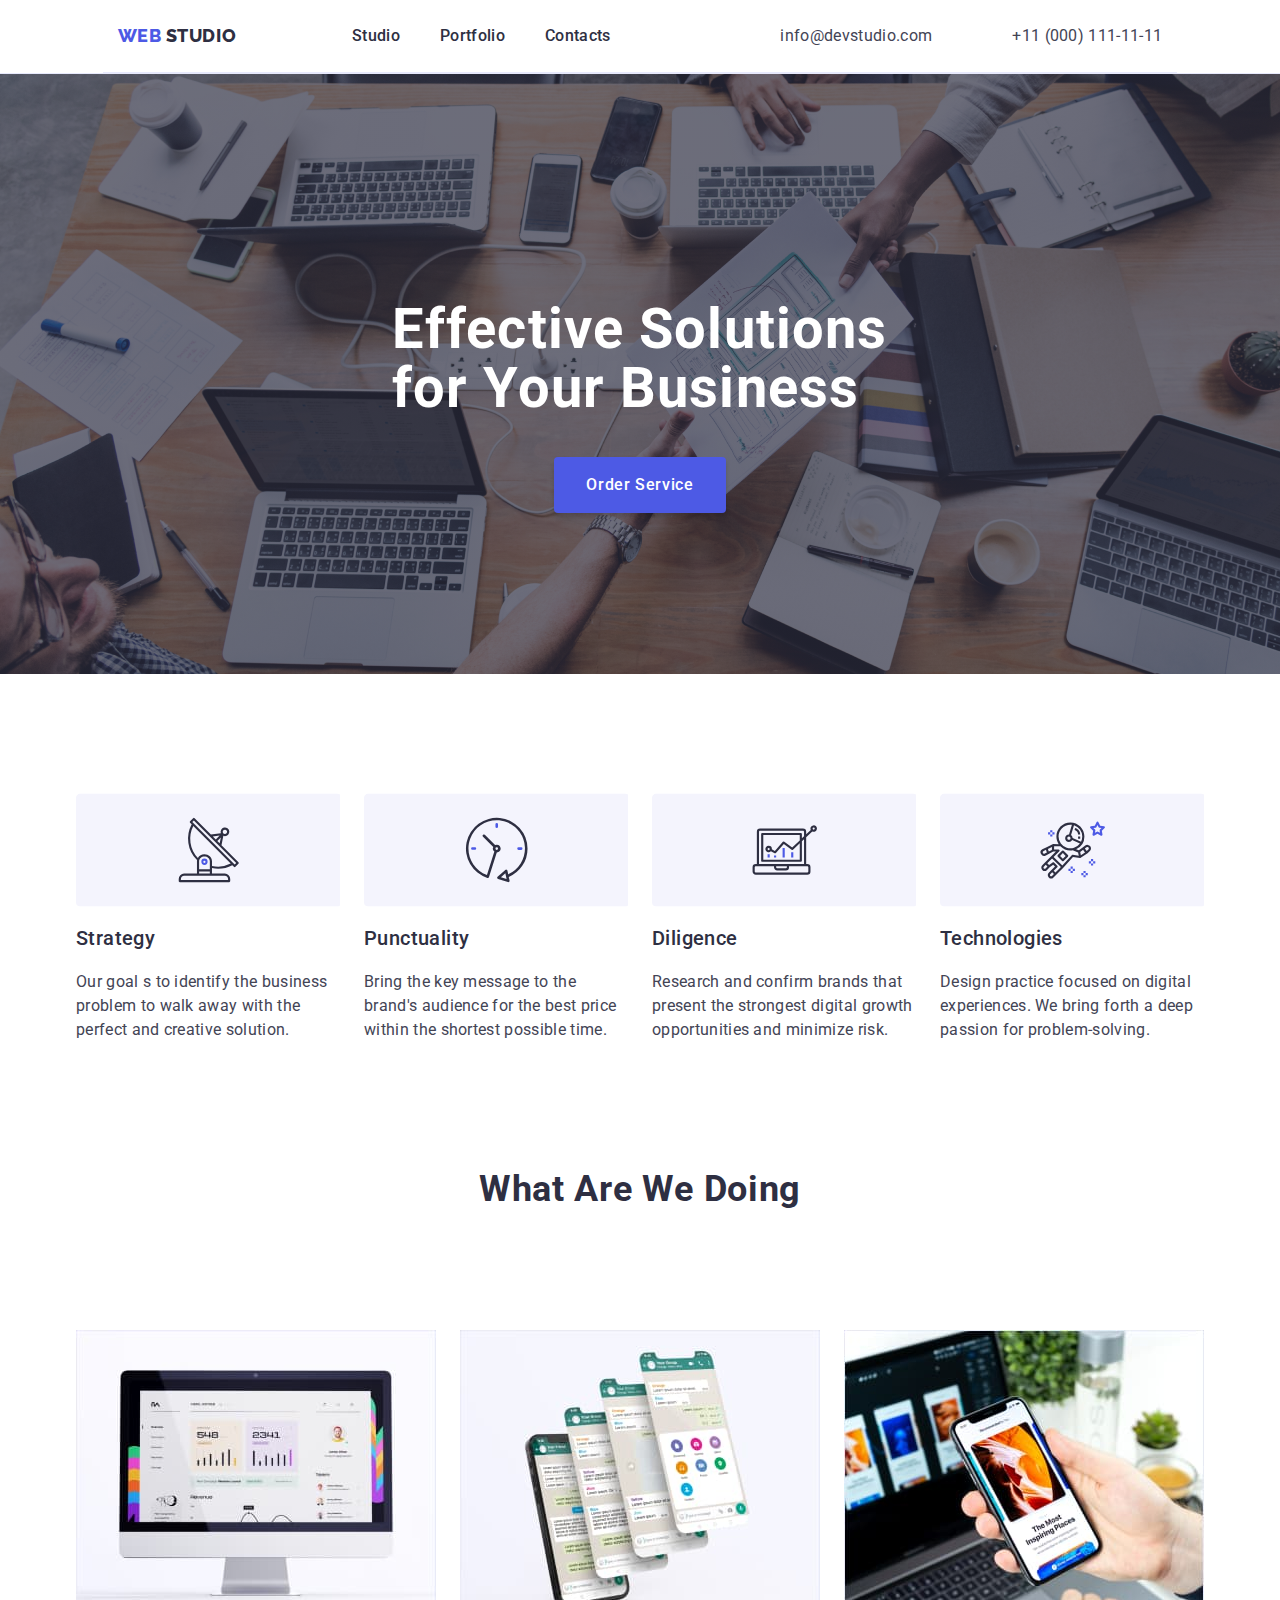
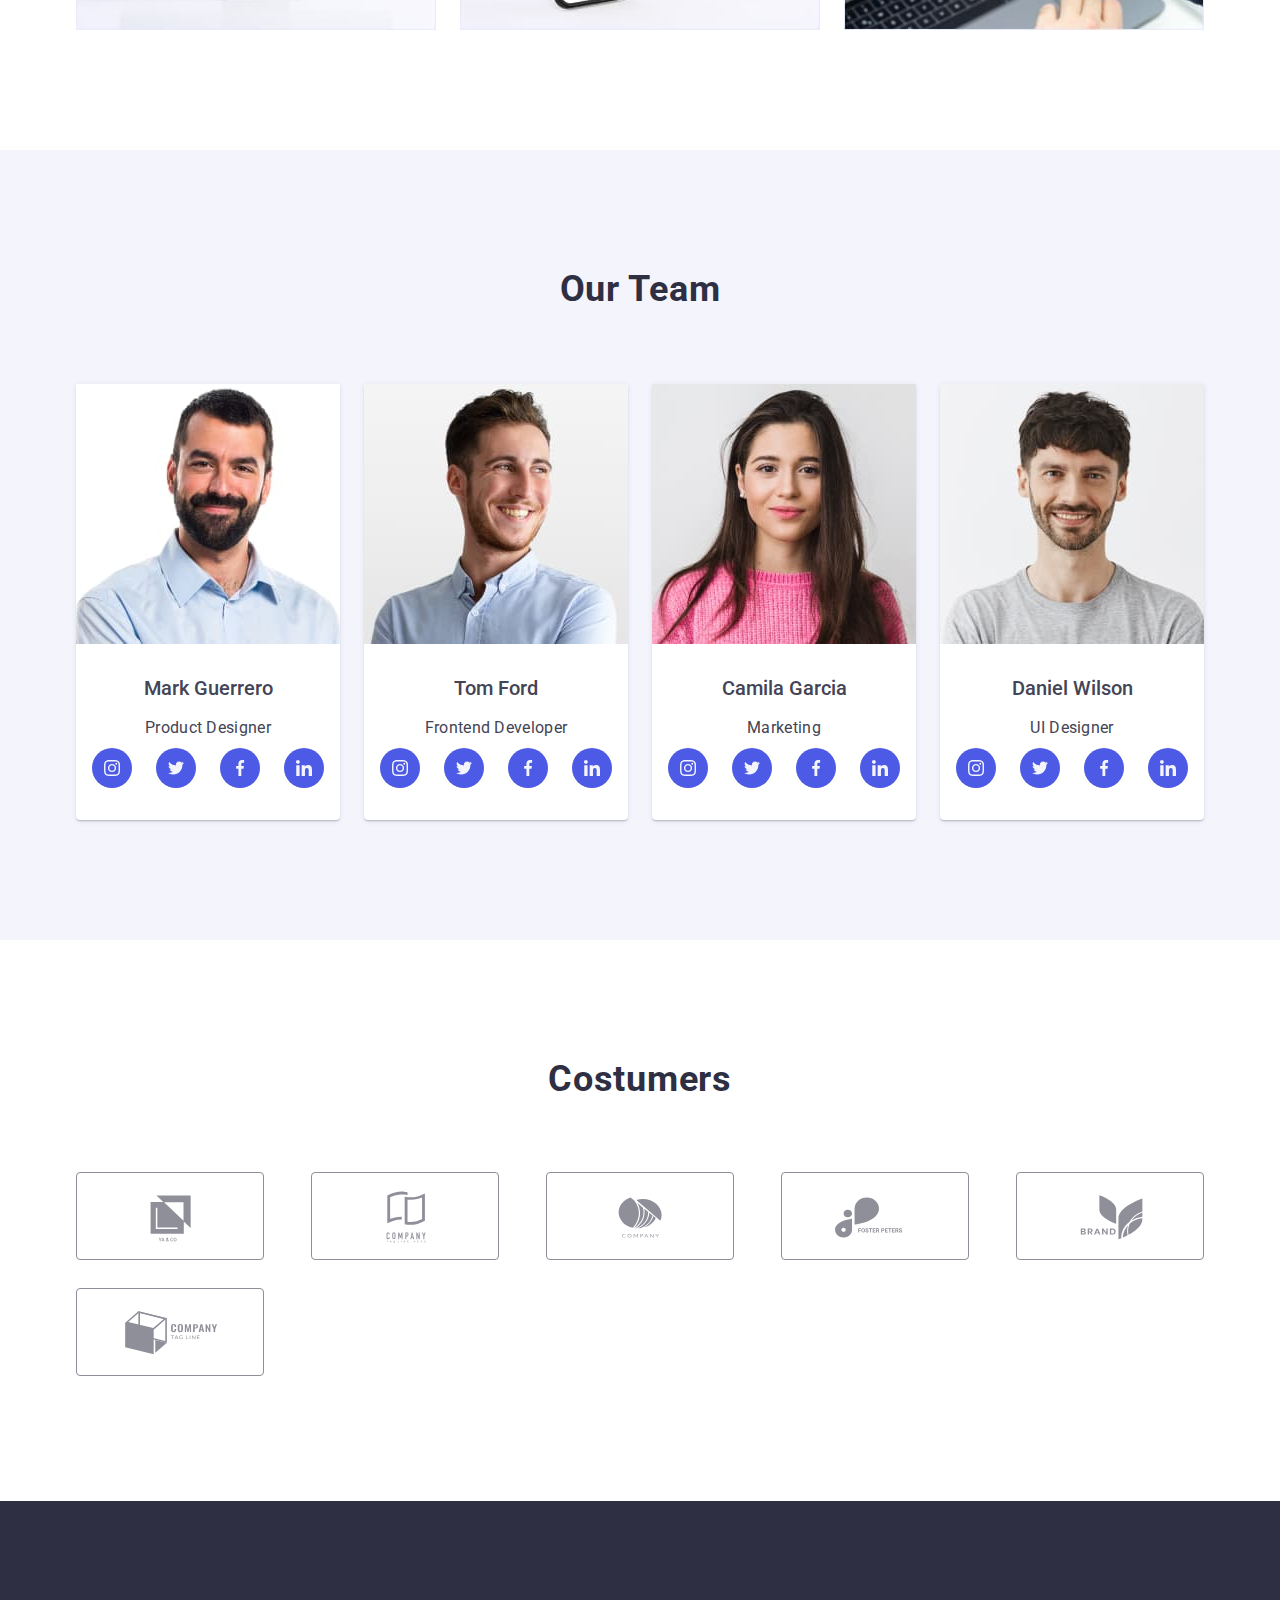
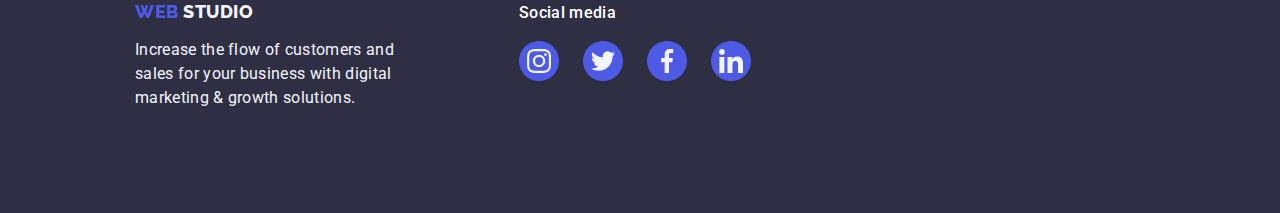
==== commit c622c1ec: "green hovers" ====
--- a/index.html
+++ b/index.html
@@ -125,6 +125,7 @@
         </div>
       </section>
       <section class="section">
+        <div class="container">
         <h2 class="section-header">What are we doing</h2>
         <ul class="list projects">
           <li>
@@ -155,6 +156,7 @@
             />
           </li>
         </ul>
+      </div>
       </section>
       <section class="section team-background">
         <div class="container flex-column">
@@ -369,44 +371,55 @@
       <section class="costumers-section">
         <div class="container">
           <h2 class="section-header-costumers">Costumers</h2>
-            <ul class="list costumers">
-              <li>
-                <svg class="costumers-icons">
-                  <use href="./images/icons.svg#icon-client-one"></use>
-                </svg>
-              </li>
-              <li>
-                <svg class="costumers-icons">
-                  <use href="./images/icons.svg#icon-client-two"></use>
-                </svg>
-              </li>
-              <li>
-                <svg class="costumers-icons">
-                  <use href="./images/icons.svg#icon-client-three"></use>
-                </svg>
-              </li>
-              <li>
-                <svg class="costumers-icons">
-                  <use href="./images/icons.svg#icon-client-four"></use>
-                </svg>
-              </li>
-              <li>
-                <svg class="costumers-icons">
-                  <use href="./images/icons.svg#icon-client-five"></use>
-                </svg>
-              </li>
-              <li>
-                <svg class="costumers-icons">
-                  <use href="./images/icons.svg#icon-client-six"></use>
-                </svg>
-              </li>
-            </ul>
+          <ul class="list costumers">
+            <li class="costumers-list">
+              <a href="">
+              <svg class="costumers-icons">
+                <use href="./images/icons.svg#icon-client-one"></use>
+              </svg>
+              </a>
+            </li>
+            <li>
+              <a href="">
+              <svg class="costumers-icons">
+                <use href="./images/icons.svg#icon-client-two"></use>
+              </svg>
+              </a>
+            </li>
+            <li>
+              <a href="">
+              <svg class="costumers-icons">
+                <use href="./images/icons.svg#icon-client-three"></use>
+              </svg>
+              </a>
+            </li>
+            <li>
+              <a href="">
+              <svg class="costumers-icons">
+                <use href="./images/icons.svg#icon-client-four"></use>
+              </svg>
+              </a>
+            </li>
+            <li>
+              <a href="">
+              <svg class="costumers-icons">
+                <use href="./images/icons.svg#icon-client-five"></use>
+              </svg>
+              </a>
+            </li>
+            <li>
+              <a href="">
+              <svg class="costumers-icons">
+                <use href="./images/icons.svg#icon-client-six"></use>
+              </svg>
+              </a>
+            </li>
+          </ul>
         </div>
       </section>
     </main>
     <footer class="footer-background-color footer-height">
-      <div class="container">
-      <div class="footer-flex">
+      <div class="container footer-flex">
         <div class="footer-logo">
           <a href="#" class="link logo">
             web
@@ -418,48 +431,39 @@
           </p>
         </div>
         <div class="icons-footer">
-          <h4 class="footer-sm">Social media</h4>
+          <p class="footer-sm">Social media</p>
           <ul class="social-media">
             <li class="circle-footer">
-              <svg>
-                <use
-                  href="./images/icons.svg#icon-instagram"
-                  width="24"
-                  height="24"
-                ></use>
-              </svg>
+              <a href="">
+              <svg width="24" height="24">
+                <use href="./images/icons.svg#icon-instagram"></use>
+              </svg>
+            </a>
             </li>
             <li class="circle-footer">
-              <svg>
-                <use
-                  href="./images/icons.svg#icon-twitter"
-                  width="24"
-                  height="24"
-                ></use>
-              </svg>
+              <a href="">
+              <svg width="24" height="24">
+                <use href="./images/icons.svg#icon-twitter"></use>
+              </svg>
+              </a>
             </li>
             <li class="circle-footer">
-              <svg>
-                <use
-                  href="./images/icons.svg#icon-facebook"
-                  width="24"
-                  height="24"
-                ></use>
-              </svg>
+              <a href="">
+              <svg width="24" height="24">
+                <use href="./images/icons.svg#icon-facebook"></use>
+              </svg>
+              </a>
             </li>
             <li class="circle-footer">
-              <svg>
-                <use
-                  href="./images/icons.svg#icon-linkedin"
-                  width="24"
-                  height="24"
-                ></use>
-              </svg>
+              <a href="">
+              <svg width="24" height="24">
+                <use href="./images/icons.svg#icon-linkedin"></use>
+              </svg>
+              </a>
             </li>
           </ul>
         </div>
       </div>
-    </div>
     </footer>
   </body>
 </html>
--- a/css/styles.css
+++ b/css/styles.css
@@ -98,11 +98,23 @@
   line-height: 1.5;
 }
 
+.link > .list:hover {
+text-decoration: underline;
+}
+
 .flex-nav {
   display: flex;
   align-items: center;
   gap: 40px;
 }
+
+.nav:hover,
+.nav:active {
+  text-decoration: underline;
+
+
+}
+
 .contacts {
   color: var(--slate);
   font-weight: 400;
@@ -127,8 +139,6 @@
 .hero {
   padding: 188px 0 140px 0;
   background-color: var(--navy-blue);
-  display: flex;
-  justify-content: center;
   flex-direction: column;
   background-image: linear-gradient(
     rgba(46, 47, 66, 0.7),
@@ -136,7 +146,10 @@
   ),
   url(../images/people-office.jpg);
   background-repeat: no-repeat;
-
+  background-size: cover;
+  max-width: 1440px;
+  height: 600px;
+  margin: 0 auto;
 
 }
 
@@ -192,9 +205,10 @@
 
 .list.projects {
   display: flex;
-  flex-direction: row;
-  justify-content: center;
-  gap: 24px;
+  flex-wrap: wrap;
+  justify-content: space-between;
+  margin: 0px;
+  row-gap: 24px;
   margin-bottom: 120px;
 }
 
@@ -239,11 +253,11 @@
 }
 
 .section-team {
-  width: calc((100% - 72px px) / 4);
-  display: flex;
-  flex-direction: row;
-  justify-content: center;
-  gap: 24px;
+  display: flex;
+  flex-wrap: wrap;
+  justify-content: space-between;
+  text-align: center;
+  row-gap: 24px;
   padding-bottom: 120px;
   padding-top: 74px;
   margin: 0 auto;
@@ -299,7 +313,6 @@
 
 .logo-footer {
   color: var(--cloud);
-  display: inline-block;
 }
 
 .element-content {
@@ -360,6 +373,14 @@
   row-gap: 48px;
 }
 
+.portfolio-card:hover {
+  box-shadow: 0px 2px 1px 0px rgba(46, 47, 66, 0.08);
+
+box-shadow: 0px 1px 1px 0px rgba(46, 47, 66, 0.16);
+
+box-shadow: 0px 1px 6px 0px rgba(46, 47, 66, 0.08);
+
+}
 
 .project-card-caption {
   padding: 32px 16px 32px;
@@ -400,8 +421,7 @@
   list-style: none;
 }
 
-.circle,
-.circle-footer {
+.circle {
   display: flex;
   justify-content: center;
   align-items: center;
@@ -415,7 +435,7 @@
  background-color: var(--ocean);
 }
 
-.circle-footer:hover {
+.circle-footer>a:hover {
   background-color: var(--success);
 }
 
@@ -446,18 +466,30 @@
 .costumers-icons {
   width: 188px;
   height: 88px;
+  fill: var(--light-slate);
   border: 1px solid var(--light-slate);
   border-radius: 4px;
 }
 
+a>.costumers-icons:hover {
+border-color: var(--ocean);
+fill: var(--ocean);
+}
+
+
+
+
 .costumers  {
   display: flex;
+  flex-wrap: wrap;
   gap: 24px;
-}
-
-
-
-.circle-footer { display: flex;
+  justify-content: space-between;
+}
+
+
+
+.circle-footer>a{ 
+  display: flex;
   justify-content: center;
   align-items: center;
   width: 40px;
@@ -466,7 +498,6 @@
   background-color: var(--iris);}
 
   .icons-footer {
-    display: inline-block;
     margin-left: 120px;
    
   }
@@ -474,13 +505,13 @@
   display: inline-block;
 }
 
-.icons-footer>h4 {
+.icons-footer>p {
   color: var(--white);
 font-weight: 500;
 line-height: 24px;
 letter-spacing: 0.02em;
 text-align: left;
-padding-bottom: 16px;
+margin-bottom: 16px;
 
 }
 
@@ -488,6 +519,11 @@
   display: flex;
 }
 
-.icons.footer>a {
-  display: flex;
+.circle-footer {
+  display: flex;
+  justify-content: center;
+  align-items: center;
+  width: 40px;
+  height: 40px;
+  border-radius: 50%;
 }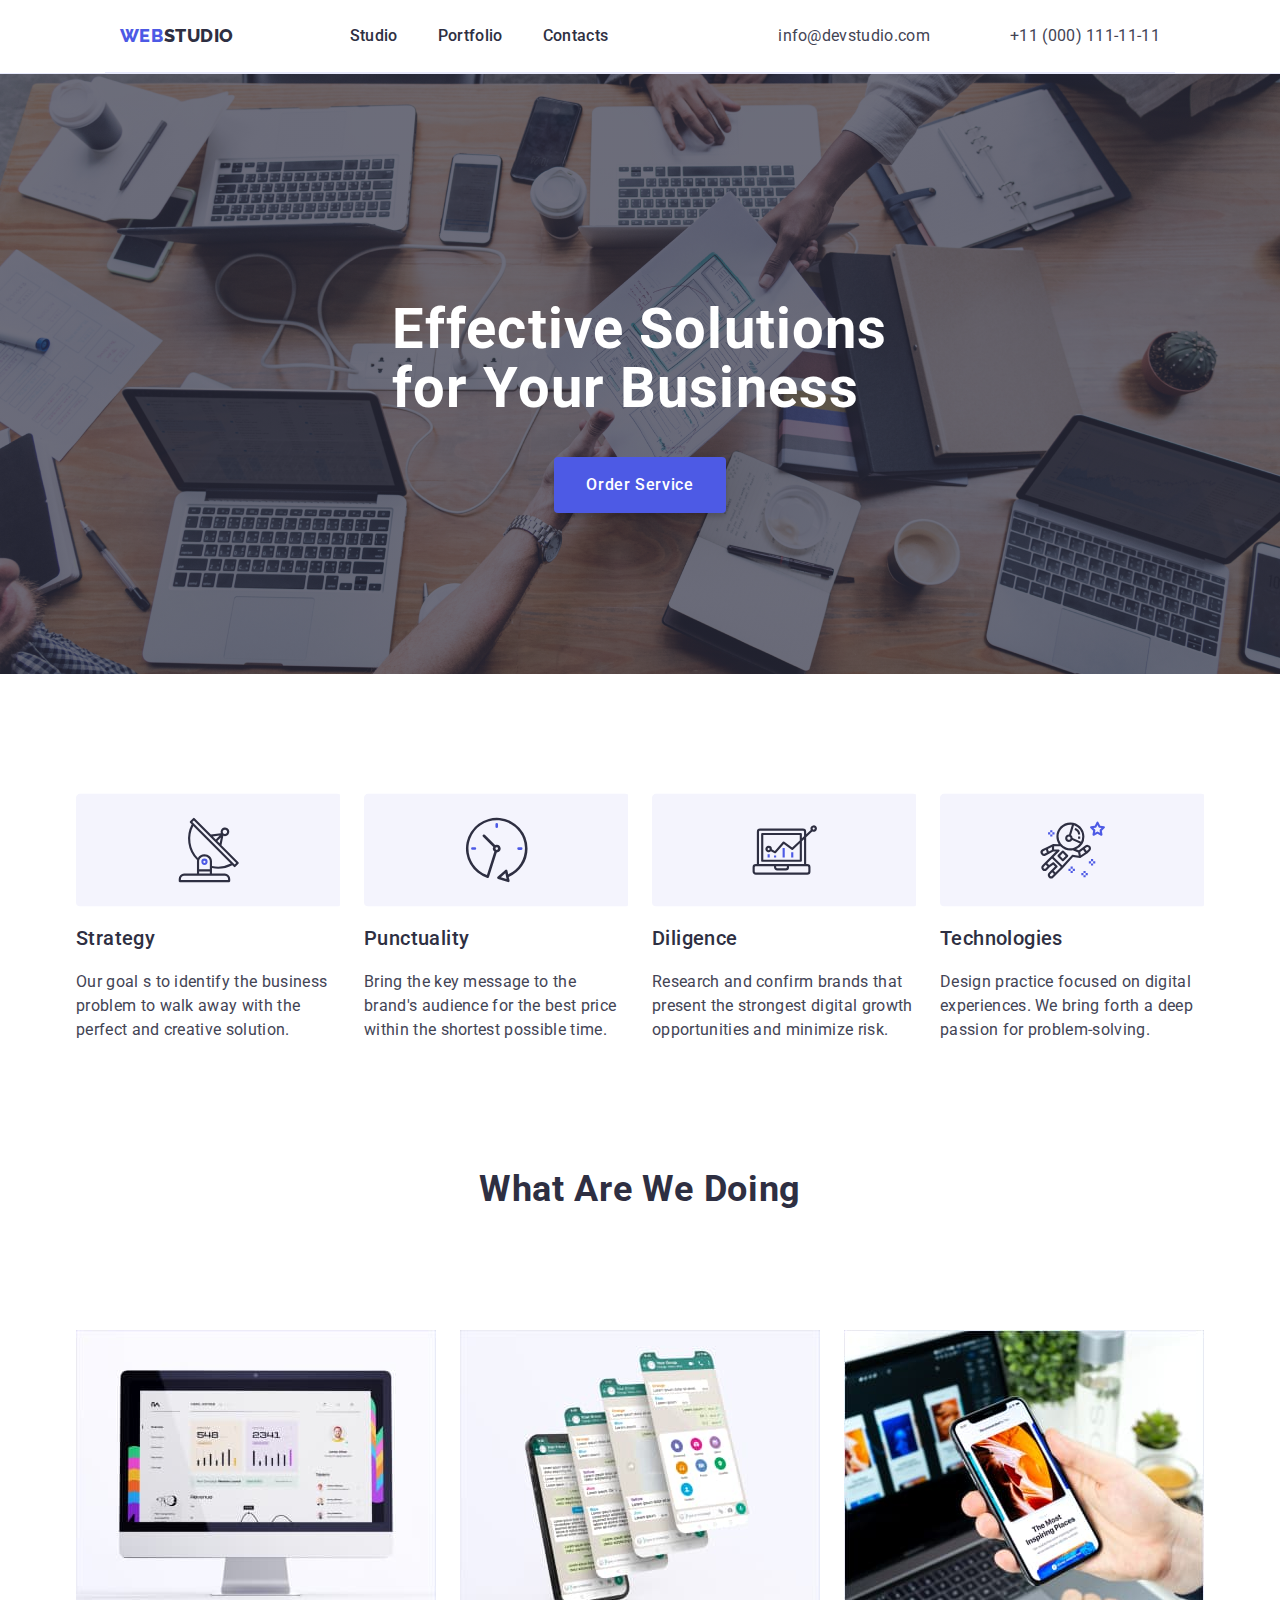
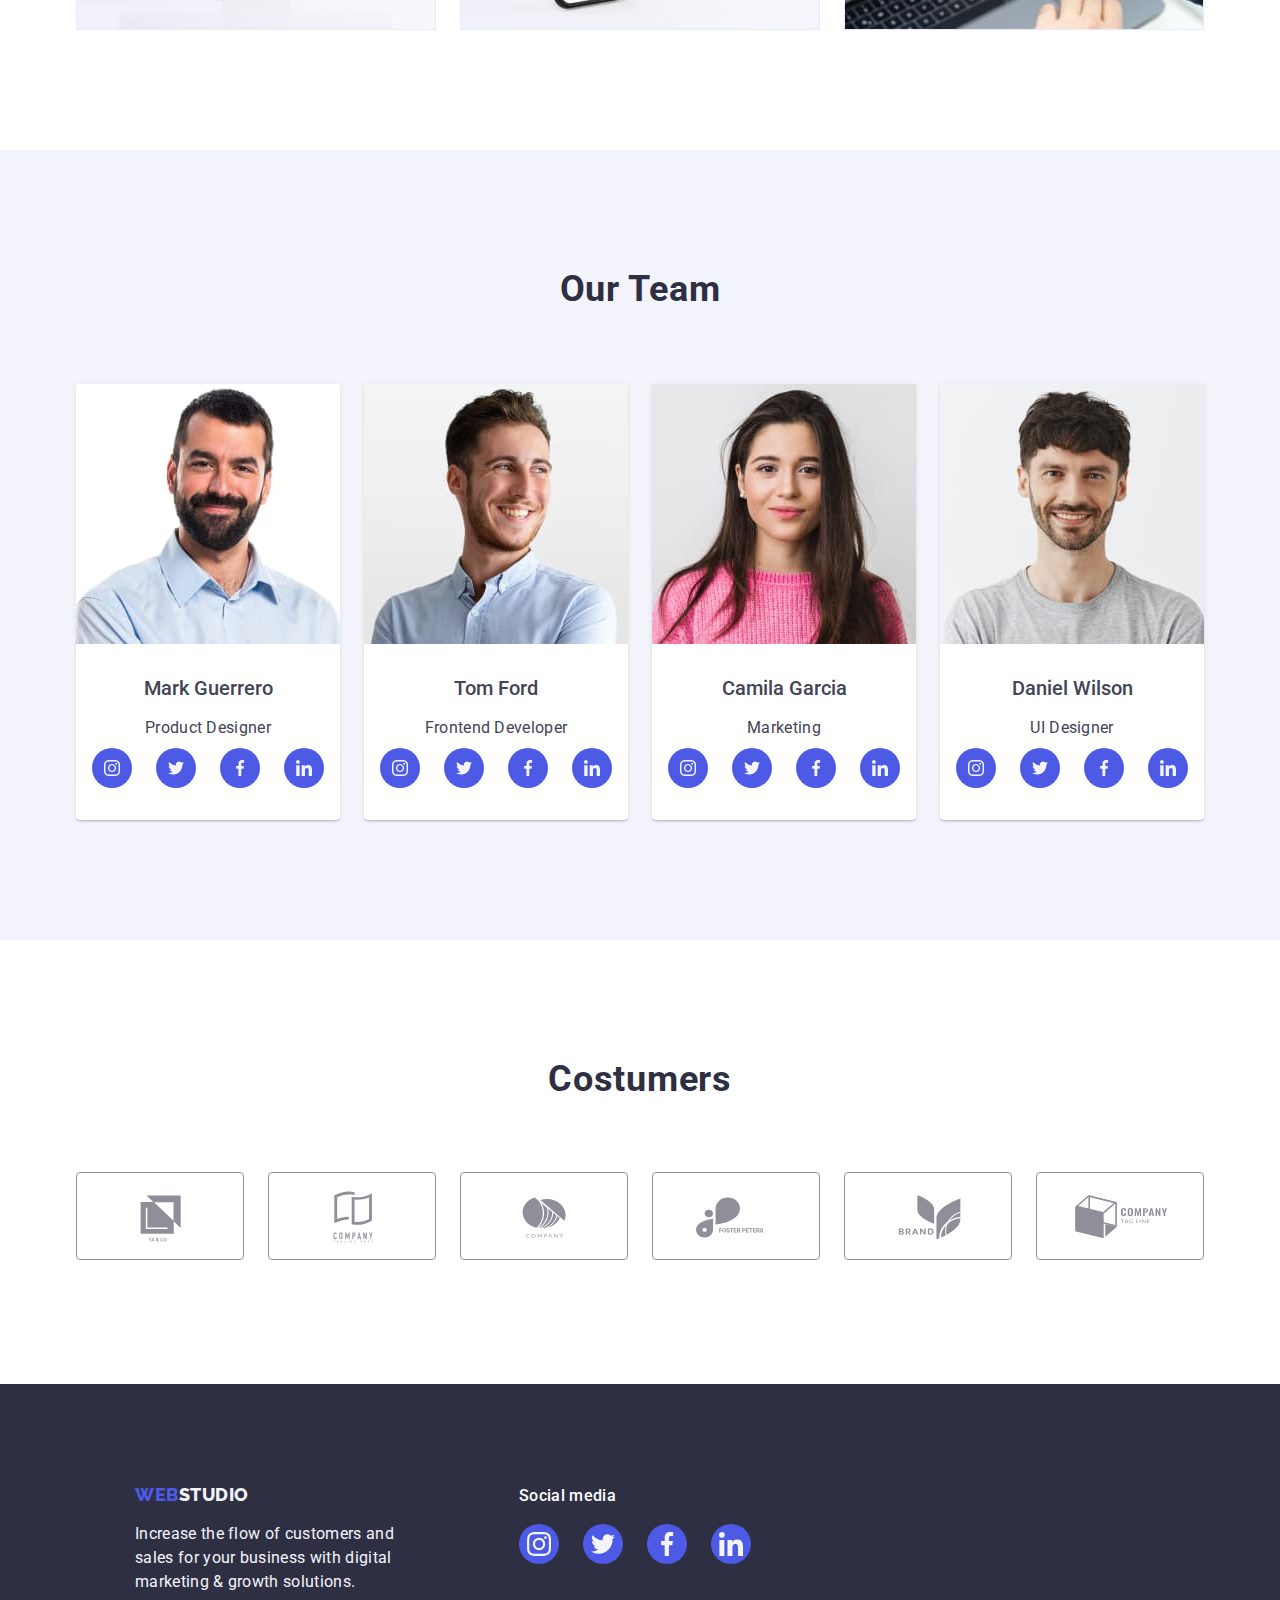
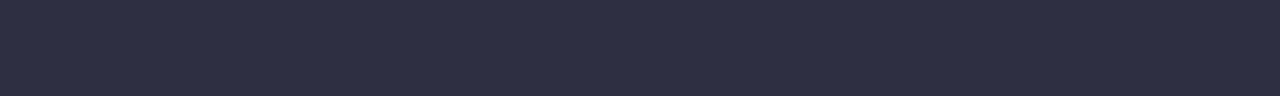
==== commit a7086104: "sections" ====
--- a/index.html
+++ b/index.html
@@ -19,8 +19,7 @@
       <div class="container flex-header">
         <nav class="flex-nav">
           <a href="#" class="link logo">
-            web
-            <span class="logo-studio">studio</span>
+            web<span class="logo-studio">studio</span>
           </a>
           <ul class="list nav">
             <li>
@@ -124,39 +123,39 @@
           </ul>
         </div>
       </section>
-      <section class="section">
+      <section class="section presentation">
         <div class="container">
-        <h2 class="section-header">What are we doing</h2>
-        <ul class="list projects">
-          <li>
-            <img
-              src="./images/monitor.jpg"
-              alt="website statistics seen from the perspective of the employee's account"
-              width="360"
-              height="300"
-            />
-          </li>
-          <li>
-            <img
-              src="./images/phone-screens.jpg"
-              alt="four previews of the chat screen on the communication platform, three of them floating above the smartphone screen"
-              width="360"
-              height="300"
-            />
-          </li>
-          <li>
-            <img
-              src="./images/phone-in-front-of-the-laptop.jpg"
-              alt="advertisement of the most inspring places recommendation app
+          <h2 class="section-header">What are we doing</h2>
+          <ul class="list projects">
+            <li>
+              <img
+                src="./images/monitor.jpg"
+                alt="website statistics seen from the perspective of the employee's account"
+                width="360"
+                height="300"
+              />
+            </li>
+            <li>
+              <img
+                src="./images/phone-screens.jpg"
+                alt="four previews of the chat screen on the communication platform, three of them floating above the smartphone screen"
+                width="360"
+                height="300"
+              />
+            </li>
+            <li>
+              <img
+                src="./images/phone-in-front-of-the-laptop.jpg"
+                alt="advertisement of the most inspring places recommendation app
             read on a smartphone. In the background, a laptop with the same
             application, a bottle of water, a cup of coffee and plants next to
             it"
-              width="360"
-              height="300"
-            />
-          </li>
-        </ul>
-      </div>
+                width="360"
+                height="300"
+              />
+            </li>
+          </ul>
+        </div>
       </section>
       <section class="section team-background">
         <div class="container flex-column">
@@ -172,43 +171,42 @@
               <div class="team-image-caption">
                 <h4 class="heading-section">Mark Guerrero</h4>
                 <p class="element-content">Product Designer</p>
-
                 <ul class="social-media">
                   <li class="circle">
-                    <svg>
-                      <use
-                        href="./images/icons.svg#icon-instagram"
-                        width="16"
-                        height="16"
-                      ></use>
-                    </svg>
-                  </li>
-                  <li class="circle">
-                    <svg>
-                      <use
-                        href="./images/icons.svg#icon-twitter"
-                        width="16"
-                        height="16"
-                      ></use>
-                    </svg>
-                  </li>
-                  <li class="circle">
-                    <svg>
-                      <use
-                        href="./images/icons.svg#icon-facebook"
-                        width="16"
-                        height="16"
-                      ></use>
-                    </svg>
-                  </li>
-                  <li class="circle">
-                    <svg>
-                      <use
-                        href="./images/icons.svg#icon-linkedin"
-                        width="16"
-                        height="16"
-                      ></use>
-                    </svg>
+                    <a href="">
+                      <svg width="16px" height="16px">
+                        <use
+                          href="./images/icons.svg#icon-instagram"
+                        ></use>
+                      </svg>
+                    </a>
+                  </li>
+                  <li class="circle">
+                    <a href="">
+                      <svg width="16px" height="16px">
+                        <use
+                          href="./images/icons.svg#icon-twitter"
+                        ></use>
+                      </svg>
+                    </a>
+                  </li>
+                  <li class="circle">
+                    <a href="">
+                      <svg width="16px" height="16px">
+                        <use
+                          href="./images/icons.svg#icon-facebook"
+                        ></use>
+                      </svg>
+                    </a>
+                  </li>
+                  <li class="circle">
+                    <a href="">
+                      <svg width="16px" height="16px">
+                        <use
+                          href="./images/icons.svg#icon-linkedin"
+                        ></use>
+                      </svg>
+                    </a>
                   </li>
                 </ul>
               </div>
@@ -223,43 +221,42 @@
               <div class="team-image-caption">
                 <h4 class="heading-section">Tom Ford</h4>
                 <p class="element-content">Frontend Developer</p>
-
                 <ul class="social-media">
                   <li class="circle">
-                    <svg>
-                      <use
-                        href="./images/icons.svg#icon-instagram"
-                        width="16"
-                        height="16"
-                      ></use>
-                    </svg>
-                  </li>
-                  <li class="circle">
-                    <svg>
-                      <use
-                        href="./images/icons.svg#icon-twitter"
-                        width="16"
-                        height="16"
-                      ></use>
-                    </svg>
-                  </li>
-                  <li class="circle">
-                    <svg>
-                      <use
-                        href="./images/icons.svg#icon-facebook"
-                        width="16"
-                        height="16"
-                      ></use>
-                    </svg>
-                  </li>
-                  <li class="circle">
-                    <svg>
-                      <use
-                        href="./images/icons.svg#icon-linkedin"
-                        width="16"
-                        height="16"
-                      ></use>
-                    </svg>
+                    <a href="">
+                      <svg width="16px" height="16px">
+                        <use
+                          href="./images/icons.svg#icon-instagram"
+                        ></use>
+                      </svg>
+                    </a>
+                  </li>
+                  <li class="circle">
+                    <a href="">
+                      <svg width="16px" height="16px">
+                        <use
+                          href="./images/icons.svg#icon-twitter"
+                        ></use>
+                      </svg>
+                    </a>
+                  </li>
+                  <li class="circle">
+                    <a href="">
+                      <svg width="16px" height="16px">
+                        <use
+                          href="./images/icons.svg#icon-facebook"
+                        ></use>
+                      </svg>
+                    </a>
+                  </li>
+                  <li class="circle">
+                    <a href="">
+                      <svg width="16px" height="16px">
+                        <use
+                          href="./images/icons.svg#icon-linkedin"
+                        ></use>
+                      </svg>
+                    </a>
                   </li>
                 </ul>
               </div>
@@ -274,43 +271,42 @@
               <div class="team-image-caption">
                 <h4 class="heading-section">Camila Garcia</h4>
                 <p class="element-content">Marketing</p>
-
                 <ul class="social-media">
                   <li class="circle">
-                    <svg>
-                      <use
-                        href="./images/icons.svg#icon-instagram"
-                        width="16"
-                        height="16"
-                      ></use>
-                    </svg>
-                  </li>
-                  <li class="circle">
-                    <svg>
-                      <use
-                        href="./images/icons.svg#icon-twitter"
-                        width="16"
-                        height="16"
-                      ></use>
-                    </svg>
-                  </li>
-                  <li class="circle">
-                    <svg>
-                      <use
-                        href="./images/icons.svg#icon-facebook"
-                        width="16"
-                        height="16"
-                      ></use>
-                    </svg>
-                  </li>
-                  <li class="circle">
-                    <svg>
-                      <use
-                        href="./images/icons.svg#icon-linkedin"
-                        width="16"
-                        height="16"
-                      ></use>
-                    </svg>
+                    <a href="">
+                      <svg width="16px" height="16px">
+                        <use
+                          href="./images/icons.svg#icon-instagram"
+                        ></use>
+                      </svg>
+                    </a>
+                  </li>
+                  <li class="circle">
+                    <a href="">
+             <svg width="16px" height="16px">
+                        <use
+                          href="./images/icons.svg#icon-twitter"
+                        ></use>
+                      </svg>
+                    </a>
+                  </li>
+                  <li class="circle">
+                    <a href="">
+                      <svg width="16px" height="16px">
+                        <use
+                          href="./images/icons.svg#icon-facebook"
+                        ></use>
+                      </svg>
+                    </a>
+                  </li>
+                  <li class="circle">
+                    <a href="">
+                      <svg width="16px" height="16px">
+                        <use
+                          href="./images/icons.svg#icon-linkedin"                        
+                        ></use>
+                      </svg>
+                    </a>
                   </li>
                 </ul>
               </div>
@@ -327,40 +323,38 @@
                 <p class="element-content">UI Designer</p>
                 <ul class="social-media">
                   <li class="circle">
-                    <svg>
-                      <use
-                        href="./images/icons.svg#icon-instagram"
-                        width="16"
-                        height="16"
-                      ></use>
-                    </svg>
-                  </li>
-                  <li class="circle">
-                    <svg>
-                      <use
-                        href="./images/icons.svg#icon-twitter"
-                        width="16"
-                        height="16"
-                      ></use>
-                    </svg>
-                  </li>
-                  <li class="circle">
-                    <svg>
-                      <use
-                        href="./images/icons.svg#icon-facebook"
-                        width="16"
-                        height="16"
-                      ></use>
-                    </svg>
-                  </li>
-                  <li class="circle">
-                    <svg>
-                      <use
-                        href="./images/icons.svg#icon-linkedin"
-                        width="16"
-                        height="16"
-                      ></use>
-                    </svg>
+                    <a href="">
+                      <svg width="16px" height="16px">
+                        <use
+                          href="./images/icons.svg#icon-instagram"
+                        ></use>
+                      </svg>
+                    </a>
+                  </li>
+                  <li class="circle">
+                    <a href="">
+                      <svg width="16px" height="16px">
+                        <use
+                          href="./images/icons.svg#icon-twitter"
+                        ></use>
+                      </svg>
+                    </a>
+                  </li>
+                  <li class="circle">
+                    <a href="">
+                      <svg width="16px" height="16px">
+                        <use
+                          href="./images/icons.svg#icon-facebook"                        
+                        ></use>
+                      </svg>
+                    </a>
+                  </li>
+                  <li class="circle">
+                    <a href="">
+                      <svg width="16px" height="16px">
+                        <use href="./images/icons.svg#icon-linkedin"></use>
+                      </svg>
+                    </a>
                   </li>
                 </ul>
               </div>
@@ -374,44 +368,44 @@
           <ul class="list costumers">
             <li class="costumers-list">
               <a href="">
-              <svg class="costumers-icons">
-                <use href="./images/icons.svg#icon-client-one"></use>
-              </svg>
-              </a>
-            </li>
-            <li>
-              <a href="">
-              <svg class="costumers-icons">
-                <use href="./images/icons.svg#icon-client-two"></use>
-              </svg>
-              </a>
-            </li>
-            <li>
-              <a href="">
-              <svg class="costumers-icons">
-                <use href="./images/icons.svg#icon-client-three"></use>
-              </svg>
-              </a>
-            </li>
-            <li>
-              <a href="">
-              <svg class="costumers-icons">
-                <use href="./images/icons.svg#icon-client-four"></use>
-              </svg>
-              </a>
-            </li>
-            <li>
-              <a href="">
-              <svg class="costumers-icons">
-                <use href="./images/icons.svg#icon-client-five"></use>
-              </svg>
-              </a>
-            </li>
-            <li>
-              <a href="">
-              <svg class="costumers-icons">
-                <use href="./images/icons.svg#icon-client-six"></use>
-              </svg>
+                <svg class="costumers-icons">
+                  <use href="./images/icons.svg#icon-client-one"></use>
+                </svg>
+              </a>
+            </li>
+            <li>
+              <a href="">
+                <svg class="costumers-icons">
+                  <use href="./images/icons.svg#icon-client-two"></use>
+                </svg>
+              </a>
+            </li>
+            <li>
+              <a href="">
+                <svg class="costumers-icons">
+                  <use href="./images/icons.svg#icon-client-three"></use>
+                </svg>
+              </a>
+            </li>
+            <li>
+              <a href="">
+                <svg class="costumers-icons">
+                  <use href="./images/icons.svg#icon-client-four"></use>
+                </svg>
+              </a>
+            </li>
+            <li>
+              <a href="">
+                <svg class="costumers-icons">
+                  <use href="./images/icons.svg#icon-client-five"></use>
+                </svg>
+              </a>
+            </li>
+            <li>
+              <a href="">
+                <svg class="costumers-icons">
+                  <use href="./images/icons.svg#icon-client-six"></use>
+                </svg>
               </a>
             </li>
           </ul>
@@ -421,9 +415,8 @@
     <footer class="footer-background-color footer-height">
       <div class="container footer-flex">
         <div class="footer-logo">
-          <a href="#" class="link logo">
-            web
-            <span class="logo-footer">studio</span>
+          <a href="./index.html" class="link logo">
+            web<span class="logo-footer">studio</span>
           </a>
           <p class="element-content footer">
             Increase the flow of customers and sales for your business with
@@ -435,30 +428,30 @@
           <ul class="social-media">
             <li class="circle-footer">
               <a href="">
-              <svg width="24" height="24">
-                <use href="./images/icons.svg#icon-instagram"></use>
-              </svg>
-            </a>
+                <svg width="24" height="24">
+                  <use href="./images/icons.svg#icon-instagram"></use>
+                </svg>
+              </a>
             </li>
             <li class="circle-footer">
               <a href="">
-              <svg width="24" height="24">
-                <use href="./images/icons.svg#icon-twitter"></use>
-              </svg>
+                <svg width="24" height="24">
+                  <use href="./images/icons.svg#icon-twitter"></use>
+                </svg>
               </a>
             </li>
             <li class="circle-footer">
               <a href="">
-              <svg width="24" height="24">
-                <use href="./images/icons.svg#icon-facebook"></use>
-              </svg>
+                <svg width="24" height="24">
+                  <use href="./images/icons.svg#icon-facebook"></use>
+                </svg>
               </a>
             </li>
             <li class="circle-footer">
               <a href="">
-              <svg width="24" height="24">
-                <use href="./images/icons.svg#icon-linkedin"></use>
-              </svg>
+                <svg width="24" height="24">
+                  <use href="./images/icons.svg#icon-linkedin"></use>
+                </svg>
               </a>
             </li>
           </ul>
--- a/css/styles.css
+++ b/css/styles.css
@@ -108,12 +108,6 @@
   gap: 40px;
 }
 
-.nav:hover,
-.nav:active {
-  text-decoration: underline;
-
-
-}
 
 .contacts {
   color: var(--slate);
@@ -150,6 +144,7 @@
   max-width: 1440px;
   height: 600px;
   margin: 0 auto;
+  background-position:center;
 
 }
 
@@ -189,12 +184,28 @@
   background-color: var(--ocean);
 }
 
+.section>.goals {
+  padding-top: 120px;
+  padding-bottom: 60px;
+}
+
+.presentation {
+  padding-top: 60px;
+  padding-bottom: 120px;
+}
+
+.team-background {
+  padding-top: 120px;
+  padding-bottom: 120px;
+  background-color: var(--cloud);
+
+}
+
 .first-section-studio {
   display: flex;
   flex-direction: row;
   gap: 24px;
-  padding-top: 120px;
-  padding-bottom: 120px;
+
 }
 
 .goals li {
@@ -209,7 +220,6 @@
   justify-content: space-between;
   margin: 0px;
   row-gap: 24px;
-  margin-bottom: 120px;
 }
 
 .element-header {
@@ -248,8 +258,6 @@
   letter-spacing: 0.02em;
   text-transform: capitalize;
   color: var(--navy-blue);
-  padding-top: 120px;
-  padding-bottom: 0 auto;
 }
 
 .section-team {
@@ -258,7 +266,6 @@
   justify-content: space-between;
   text-align: center;
   row-gap: 24px;
-  padding-bottom: 120px;
   padding-top: 74px;
   margin: 0 auto;
 }
@@ -280,10 +287,6 @@
 
 }
 
-.team-background {
-  background-color: var(--cloud);
-}
-
 .heading-section  {
   font-size: 20px;
   font-weight: 500;
@@ -334,8 +337,8 @@
   letter-spacing: 0.04em;
   color: var(--iris);
   background-color: var(--cloud);
-  border: 1px solid var(--cornflower);
-  border-radius: 4px;
+  border:none;
+    border-radius: 4px;
   cursor: pointer;
 }
 
@@ -421,7 +424,7 @@
   list-style: none;
 }
 
-.circle {
+.circle>a{
   display: flex;
   justify-content: center;
   align-items: center;
@@ -431,7 +434,7 @@
   background-color: var(--iris);
 }
 
-.circle:hover {
+.circle>a:hover {
  background-color: var(--ocean);
 }
 
@@ -464,7 +467,7 @@
 }
 
 .costumers-icons {
-  width: 188px;
+  width: 168px;
   height: 88px;
   fill: var(--light-slate);
   border: 1px solid var(--light-slate);
